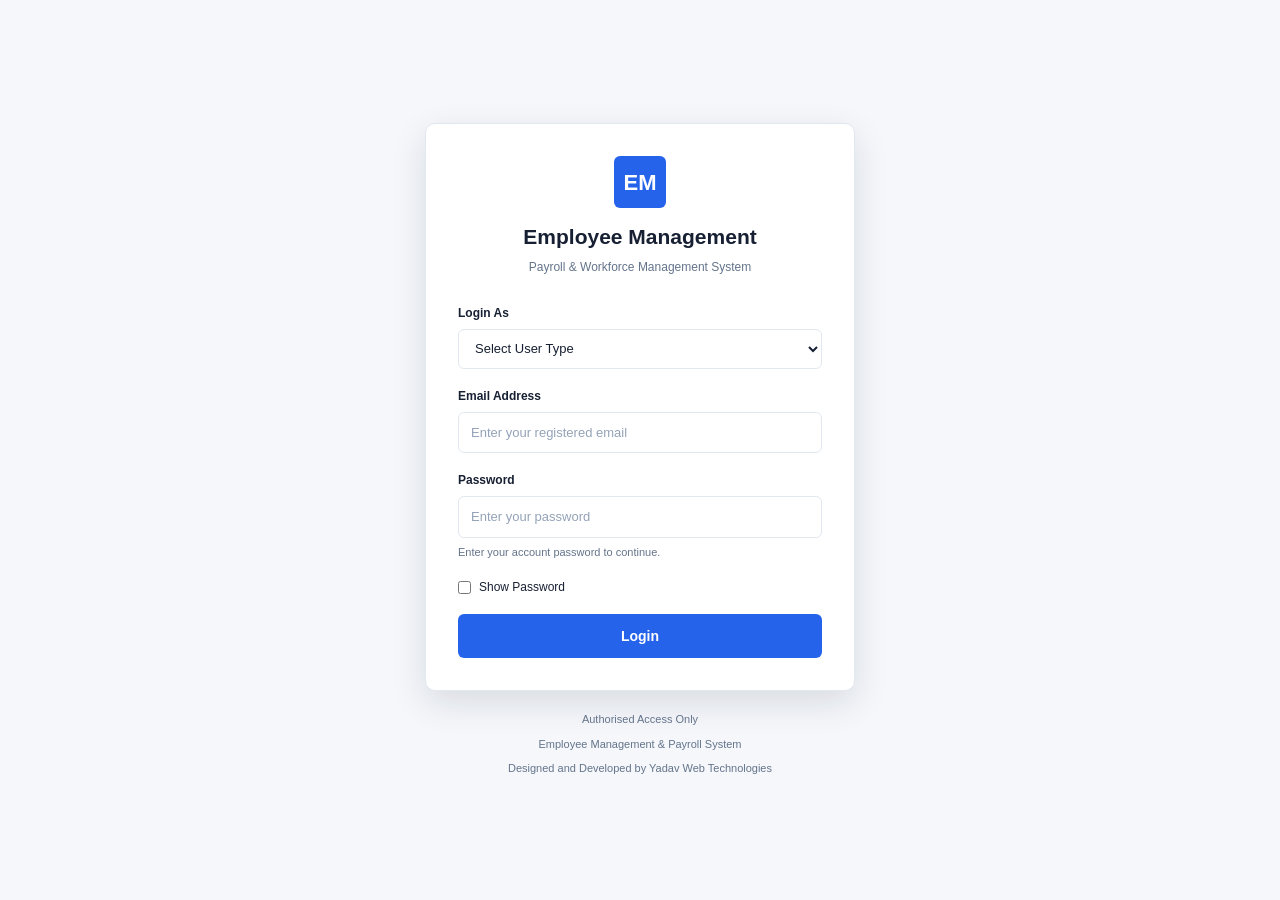
==== index.html @ 633250e1 "Add login page HTML structure This file contains the HTML structure for the login page of the Employ" ====
<!DOCTYPE html>
<html lang="en">

<head>
    <meta charset="UTF-8">

    <meta name="viewport"
          content="width=device-width, initial-scale=1.0">

    <meta name="description"
          content="Employee Management and Payroll System - Secure Employee, HR and Administrator Login.">

    <meta name="robots" content="noindex, nofollow">

    <title>Login | Employee Management & Payroll System</title>

    <!-- Universal Stylesheet -->
    <link rel="stylesheet" href="css/style.css">

    <!-- Login JavaScript -->
    <script src="js/auth.js" defer></script>

</head>

<body class="login-page" data-page="login">

    <main class="login-container">

        <section class="login-card" aria-labelledby="login-title">

            <!-- Branding -->

            <header class="login-brand">

                <div class="brand-logo" aria-hidden="true">
                    EM
                </div>

                <h1 id="login-title">
                    Employee Management
                </h1>

                <p>
                    Payroll & Workforce Management System
                </p>

            </header>

            <!-- Authentication Form -->

            <form id="loginForm" autocomplete="on">

                <!-- User Role -->

                <div class="form-group">

                    <label for="loginRole" class="form-label">
                        Login As
                    </label>

                    <select
                        id="loginRole"
                        name="role"
                        class="form-control"
                        required
                    >

                        <option value="" selected disabled>
                            Select User Type
                        </option>

                        <option value="super_admin">
                            Super Admin
                        </option>

                        <option value="hr_admin">
                            HR / Admin
                        </option>

                        <option value="employee">
                            Employee
                        </option>

                    </select>

                </div>

                <!-- Email Address -->

                <div class="form-group">

                    <label for="loginEmail" class="form-label">
                        Email Address
                    </label>

                    <input
                        type="email"
                        id="loginEmail"
                        name="email"
                        class="form-control"
                        placeholder="Enter your registered email"
                        autocomplete="username"
                        maxlength="254"
                        required
                    >

                </div>

                <!-- Password -->

                <div class="form-group">

                    <label for="loginPassword" class="form-label">
                        Password
                    </label>

                    <input
                        type="password"
                        id="loginPassword"
                        name="password"
                        class="form-control"
                        placeholder="Enter your password"
                        autocomplete="current-password"
                        required
                    >

                    <span class="form-help">
                        Enter your account password to continue.
                    </span>

                </div>

                <!-- Show Password -->

                <div class="form-group">

                    <label class="checkbox-group">

                        <input
                            type="checkbox"
                            id="showPassword"
                        >

                        <span>Show Password</span>

                    </label>

                </div>

                <!-- Login Feedback -->

                <div
                    id="loginError"
                    class="form-error"
                    role="alert"
                    aria-live="assertive"
                    hidden
                ></div>

                <div
                    id="loginStatus"
                    class="form-help"
                    role="status"
                    aria-live="polite"
                    hidden
                ></div>

                <!-- Submit Button -->

                <button
                    type="submit"
                    id="loginButton"
                    class="btn btn-primary btn-lg btn-block"
                >
                    <span id="loginButtonText">
                        Login
                    </span>
                </button>

            </form>

        </section>

        <!-- Login Footer -->

        <footer class="login-footer">

            <p>
                Authorised Access Only
            </p>

            <p class="mt-1">
                Employee Management & Payroll System
            </p>

            <p class="mt-1">
                Designed and Developed by Yadav Web Technologies
            </p>

        </footer>

    </main>

</body>

</html>
---- css/style.css ----
/* =====================================================
   EMPLOYEE MANAGEMENT & PAYROLL SYSTEM
   FILE: css/style.css
   UNIVERSAL DESIGN SYSTEM
   ===================================================== */

/* 01. DESIGN VARIABLES */

:root {
    --primary: #2563eb;
    --primary-hover: #1d4ed8;
    --primary-light: #eff6ff;

    --background: #f5f7fb;
    --surface: #ffffff;
    --surface-alt: #f8fafc;

    --text: #172033;
    --text-secondary: #64748b;
    --border: #e2e8f0;

    --success: #16a34a;
    --success-light: #f0fdf4;

    --danger: #dc2626;
    --danger-light: #fef2f2;

    --warning: #d97706;
    --warning-light: #fffbeb;

    --info: #0284c7;

    --sidebar-width: 260px;
    --header-height: 68px;
    --footer-height: 52px;

    --radius-sm: 4px;
    --radius: 6px;
    --radius-lg: 10px;

    --shadow: 0 2px 8px rgba(15, 23, 42, 0.04);
    --shadow-lg: 0 12px 35px rgba(15, 23, 42, 0.12);

    --transition: 0.2s ease;

    --font-family: Arial, Helvetica, sans-serif;
}

/* 02. GLOBAL RESET */

* {
    margin: 0;
    padding: 0;
    box-sizing: border-box;
}

html {
    font-size: 14px;
    scroll-behavior: smooth;
}

body {
    font-family: var(--font-family);
    background: var(--background);
    color: var(--text);
    line-height: 1.5;
    min-height: 100vh;
}

body.modal-open {
    overflow: hidden;
}

button,
input,
select,
textarea {
    font: inherit;
}

button {
    cursor: pointer;
}

a {
    color: inherit;
    text-decoration: none;
}

img {
    max-width: 100%;
    display: block;
}

button,
input,
select,
textarea,
a {
    -webkit-tap-highlight-color: transparent;
}

:focus-visible {
    outline: 2px solid var(--primary);
    outline-offset: 3px;
}

[hidden] {
    display: none !important;
}

/* 03. TYPOGRAPHY */

h1,
h2,
h3,
h4,
h5,
h6 {
    line-height: 1.3;
    font-weight: 600;
}

h1 {
    font-size: 24px;
}

h2 {
    font-size: 20px;
}

h3 {
    font-size: 17px;
}

h4 {
    font-size: 15px;
}

p {
    color: var(--text-secondary);
}

.text-muted {
    color: var(--text-secondary);
}

.text-primary {
    color: var(--primary);
}

.text-success {
    color: var(--success);
}

.text-danger {
    color: var(--danger);
}

.text-center {
    text-align: center;
}

.text-right {
    text-align: right;
}

/* 04. APPLICATION LAYOUT */

.app-layout {
    display: flex;
    min-height: 100vh;
    width: 100%;
}

.main-wrapper {
    flex: 1;
    min-width: 0;
    margin-left: var(--sidebar-width);
    display: flex;
    flex-direction: column;
    min-height: 100vh;
}

.main-content {
    flex: 1;
    min-width: 0;
    width: 100%;
    padding: 24px;
}

.container-fluid {
    width: 100%;
    max-width: 1600px;
    margin: 0 auto;
}

/* 05. SIDEBAR */

.sidebar {
    width: var(--sidebar-width);
    height: 100vh;
    background: var(--surface);
    border-right: 1px solid var(--border);

    position: fixed;
    top: 0;
    left: 0;

    display: flex;
    flex-direction: column;

    z-index: 1000;
    transition: transform var(--transition);
}

.sidebar-header {
    min-height: var(--header-height);
    padding: 16px 20px;

    display: flex;
    align-items: center;
    gap: 12px;

    border-bottom: 1px solid var(--border);
}

.sidebar-brand {
    display: flex;
    align-items: center;
    gap: 10px;
    min-width: 0;
}

.brand-logo {
    width: 38px;
    height: 38px;
    flex-shrink: 0;

    background: var(--primary);
    color: #ffffff;

    border-radius: var(--radius);

    display: flex;
    align-items: center;
    justify-content: center;

    font-size: 17px;
    font-weight: 700;
}

.brand-text {
    min-width: 0;
}

.brand-text h2 {
    font-size: 15px;
    overflow-wrap: anywhere;
}

.brand-text span {
    font-size: 11px;
    color: var(--text-secondary);
}

.sidebar-body {
    flex: 1;
    overflow-y: auto;
    padding: 15px 10px;
}

.nav-section {
    margin-bottom: 20px;
}

.nav-title {
    padding: 8px 12px;
    margin-bottom: 5px;

    font-size: 10px;
    font-weight: 700;

    text-transform: uppercase;
    letter-spacing: 0.8px;

    color: var(--text-secondary);
}

.nav-link {
    width: 100%;
    min-height: 42px;

    display: flex;
    align-items: center;
    gap: 12px;

    padding: 10px 12px;
    margin-bottom: 3px;

    color: var(--text-secondary);
    border-radius: var(--radius);

    font-size: 13px;
    font-weight: 500;

    transition: background var(--transition),
                color var(--transition);
}

.nav-link:hover {
    background: var(--surface-alt);
    color: var(--text);
}

.nav-link.active {
    background: var(--primary-light);
    color: var(--primary);
    font-weight: 600;
}

.nav-icon {
    width: 19px;
    height: 19px;
    flex-shrink: 0;

    display: flex;
    align-items: center;
    justify-content: center;
}

.nav-icon svg {
    width: 19px;
    height: 19px;
}

.nav-label {
    flex: 1;
}

.sidebar-footer {
    padding: 15px;
    border-top: 1px solid var(--border);
}

/* 06. TOP HEADER */

.top-header {
    height: var(--header-height);
    min-height: var(--header-height);

    background: var(--surface);
    border-bottom: 1px solid var(--border);

    display: flex;
    align-items: center;
    justify-content: space-between;

    gap: 15px;
    padding: 0 24px;

    position: sticky;
    top: 0;
    z-index: 900;
}

.header-left,
.header-right {
    display: flex;
    align-items: center;
    gap: 15px;
    min-width: 0;
}

.header-title {
    font-size: 17px;
    font-weight: 600;
}

.header-action {
    width: 36px;
    height: 36px;

    border: 1px solid var(--border);
    background: var(--surface);
    border-radius: var(--radius);

    display: inline-flex;
    align-items: center;
    justify-content: center;

    color: var(--text-secondary);
}

.header-action:hover {
    background: var(--surface-alt);
    color: var(--primary);
}

.header-action svg {
    width: 19px;
    height: 19px;
}

.menu-toggle {
    display: none;
}

.user-menu {
    display: flex;
    align-items: center;
    gap: 10px;
    min-width: 0;
}

.user-avatar {
    width: 36px;
    height: 36px;
    flex-shrink: 0;

    background: var(--primary-light);
    color: var(--primary);

    display: flex;
    align-items: center;
    justify-content: center;

    border-radius: 50%;
    font-size: 13px;
    font-weight: 700;

    overflow: hidden;
}

.user-avatar img {
    width: 100%;
    height: 100%;
    object-fit: cover;
}

.user-details {
    min-width: 0;
}

.user-details strong {
    display: block;
    font-size: 12px;
    font-weight: 600;
}

.user-details small {
    display: block;
    font-size: 11px;
    color: var(--text-secondary);
}

/* 07. PAGE HEADING */

.page-heading {
    display: flex;
    align-items: center;
    justify-content: space-between;

    gap: 15px;
    margin-bottom: 24px;
}

.page-heading p {
    margin-top: 5px;
    font-size: 13px;
}

.page-actions {
    display: flex;
    align-items: center;
    flex-wrap: wrap;
    gap: 10px;
}

/* 08. BUTTONS */

.btn {
    min-height: 38px;
    padding: 9px 15px;

    display: inline-flex;
    align-items: center;
    justify-content: center;
    gap: 8px;

    border: 1px solid transparent;
    border-radius: var(--radius);

    font-size: 12px;
    font-weight: 600;
    line-height: 1.2;

    white-space: nowrap;

    transition: background var(--transition),
                border-color var(--transition),
                color var(--transition);
}

.btn svg {
    width: 16px;
    height: 16px;
}

.btn-primary {
    background: var(--primary);
    color: #ffffff;
}

.btn-primary:hover {
    background: var(--primary-hover);
}

.btn-secondary {
    background: var(--surface);
    color: var(--text);
    border-color: var(--border);
}

.btn-secondary:hover {
    background: var(--surface-alt);
}

.btn-danger {
    background: var(--danger);
    color: #ffffff;
}

.btn-danger:hover {
    background: #b91c1c;
}

.btn-success {
    background: var(--success);
    color: #ffffff;
}

.btn-success:hover {
    background: #15803d;
}

.btn-outline-primary {
    background: transparent;
    color: var(--primary);
    border-color: var(--primary);
}

.btn-outline-primary:hover {
    background: var(--primary-light);
}

.btn-sm {
    min-height: 30px;
    padding: 6px 10px;
    font-size: 11px;
}

.btn-lg {
    min-height: 44px;
    padding: 12px 20px;
    font-size: 14px;
}

.btn-block {
    width: 100%;
}

.btn:disabled {
    opacity: 0.5;
    cursor: not-allowed;
}

/* 09. CARDS */

.card {
    background: var(--surface);
    border: 1px solid var(--border);
    border-radius: var(--radius-lg);
    box-shadow: var(--shadow);

    min-width: 0;
}

.card-header {
    padding: 18px 20px;
    border-bottom: 1px solid var(--border);

    display: flex;
    justify-content: space-between;
    align-items: center;

    gap: 12px;
}

.card-header h3 {
    font-size: 15px;
}

.card-body {
    padding: 20px;
    min-width: 0;
}

.card-footer {
    padding: 15px 20px;
    border-top: 1px solid var(--border);
}

/* 10. GRID SYSTEM */

.grid {
    display: grid;
    gap: 20px;
    min-width: 0;
}

.grid-2 {
    grid-template-columns: repeat(2, minmax(0, 1fr));
}

.grid-3 {
    grid-template-columns: repeat(3, minmax(0, 1fr));
}

.grid-4 {
    grid-template-columns: repeat(4, minmax(0, 1fr));
}

/* 11. DASHBOARD STATISTICS */

.stat-card {
    padding: 20px;
}

.stat-top {
    display: flex;
    align-items: center;
    justify-content: space-between;
    gap: 12px;
}

.stat-label {
    font-size: 12px;
    color: var(--text-secondary);
}

.stat-icon {
    width: 42px;
    height: 42px;

    display: flex;
    align-items: center;
    justify-content: center;

    background: var(--primary-light);
    color: var(--primary);

    border-radius: var(--radius);
}

.stat-icon svg {
    width: 21px;
    height: 21px;
}

.stat-value {
    margin-top: 14px;
    font-size: 27px;
    font-weight: 700;
    overflow-wrap: anywhere;
}

.stat-description {
    margin-top: 6px;
    font-size: 11px;
    color: var(--text-secondary);
}

/* 12. FORMS */

.form-group {
    margin-bottom: 18px;
    min-width: 0;
}

.form-label {
    display: block;
    margin-bottom: 7px;

    font-size: 12px;
    font-weight: 600;
}

.form-control {
    width: 100%;
    min-width: 0;
    min-height: 40px;

    padding: 10px 12px;

    background: var(--surface);
    border: 1px solid var(--border);
    border-radius: var(--radius);

    color: var(--text);
    font-size: 13px;

    outline: none;
    transition: border-color var(--transition);
}

.form-control:focus {
    border-color: var(--primary);
}

.form-control:disabled {
    background: var(--surface-alt);
    cursor: not-allowed;
}

textarea.form-control {
    min-height: 100px;
    resize: vertical;
}

.form-control::placeholder {
    color: #94a3b8;
}

.form-help {
    display: block;
    margin-top: 6px;
    font-size: 11px;
    color: var(--text-secondary);
}

.form-error {
    display: block;
    margin-top: 6px;
    font-size: 11px;
    color: var(--danger);
}

.form-actions {
    display: flex;
    align-items: center;
    justify-content: flex-end;
    gap: 10px;
    flex-wrap: wrap;
    margin-top: 20px;
}

.checkbox-group {
    display: flex;
    align-items: center;
    gap: 8px;
    font-size: 12px;
}

.checkbox-group input {
    accent-color: var(--primary);
}

/* 13. BADGES */

.badge {
    display: inline-flex;
    align-items: center;
    justify-content: center;

    padding: 4px 9px;
    border-radius: var(--radius-sm);

    font-size: 10px;
    font-weight: 600;
    line-height: 1.4;
}

.badge-success {
    background: var(--success-light);
    color: var(--success);
}

.badge-danger {
    background: var(--danger-light);
    color: var(--danger);
}

.badge-warning {
    background: var(--warning-light);
    color: var(--warning);
}

.badge-primary {
    background: var(--primary-light);
    color: var(--primary);
}

/* 14. LOGIN PAGE */

.login-page {
    min-height: 100vh;
    min-height: 100dvh;

    display: flex;
    align-items: center;
    justify-content: center;

    padding: 24px;
    background: var(--background);
}

.login-container {
    width: 100%;
    max-width: 430px;
}

.login-card {
    padding: 32px;
    background: var(--surface);

    border: 1px solid var(--border);
    border-radius: var(--radius-lg);

    box-shadow: var(--shadow-lg);
}

.login-brand {
    display: flex;
    flex-direction: column;
    align-items: center;

    text-align: center;
    margin-bottom: 28px;
}

.login-brand .brand-logo {
    width: 52px;
    height: 52px;

    margin-bottom: 15px;
    font-size: 22px;
}

.login-brand h1 {
    font-size: 21px;
}

.login-brand p {
    margin-top: 7px;
    font-size: 12px;
}

.login-footer {
    margin-top: 20px;
    text-align: center;

    font-size: 11px;
    color: var(--text-secondary);
}

/* 15. MODAL AND OVERLAY SYSTEM */

.modal-backdrop {
    position: fixed;
    inset: 0;

    background: rgba(15, 23, 42, 0.65);

    display: flex;
    align-items: center;
    justify-content: center;

    padding: 20px;
    z-index: 2000;
}

.modal {
    width: 100%;
    max-width: 520px;
    max-height: calc(100dvh - 40px);

    display: flex;
    flex-direction: column;

    background: var(--surface);
    border-radius: var(--radius-lg);

    box-shadow: var(--shadow-lg);
    overflow: hidden;
}

.modal-lg {
    max-width: 850px;
}

.modal-xl {
    max-width: 1100px;
}

.modal-header {
    padding: 18px 22px;

    display: flex;
    align-items: center;
    justify-content: space-between;
    gap: 15px;

    border-bottom: 1px solid var(--border);
}

.modal-header h2 {
    font-size: 17px;
}

.modal-body {
    padding: 22px;
    overflow-y: auto;
    flex: 1;
    min-height: 0;
}

.modal-footer {
    padding: 15px 22px;
    border-top: 1px solid var(--border);

    display: flex;
    align-items: center;
    justify-content: flex-end;
    flex-wrap: wrap;
    gap: 10px;
}

.modal-close {
    width: 32px;
    height: 32px;

    background: transparent;
    border: 1px solid var(--border);
    border-radius: var(--radius);

    display: flex;
    align-items: center;
    justify-content: center;

    font-size: 20px;
    color: var(--text-secondary);
}

/* 16. FULL-PAGE VIEW */

.fullpage-view {
    position: fixed;
    inset: 0;

    background: var(--background);
    z-index: 2100;

    display: flex;
    flex-direction: column;

    overflow: hidden;
}

.fullpage-header {
    min-height: var(--header-height);
    padding: 15px 24px;

    display: flex;
    align-items: center;
    justify-content: space-between;

    gap: 15px;

    background: var(--surface);
    border-bottom: 1px solid var(--border);
}

.fullpage-body {
    flex: 1;
    min-height: 0;
    overflow-y: auto;
    padding: 24px;
}

.fullpage-container {
    width: 100%;
    max-width: 1100px;
    margin: 0 auto;
}

/* 17. CONFIRMATION DIALOG */

.confirm-dialog {
    text-align: center;
}

.confirm-title {
    font-size: 18px;
    margin-bottom: 10px;
}

.confirm-message {
    font-size: 13px;
    line-height: 1.7;
}

.confirm-actions {
    display: flex;
    align-items: center;
    justify-content: center;
    gap: 10px;

    margin-top: 24px;
}

/* 18. NOTIFICATIONS */

.toast-container {
    position: fixed;
    top: 85px;
    right: 20px;

    width: min(350px, calc(100vw - 40px));

    display: flex;
    flex-direction: column;
    gap: 10px;

    z-index: 3000;
    pointer-events: none;
}

.toast {
    padding: 14px 16px;

    background: var(--surface);
    border: 1px solid var(--border);
    border-left: 4px solid var(--primary);

    border-radius: var(--radius);
    box-shadow: var(--shadow-lg);

    font-size: 12px;
    pointer-events: auto;
}

.toast-success {
    border-left-color: var(--success);
}

.toast-danger {
    border-left-color: var(--danger);
}

.toast-warning {
    border-left-color: var(--warning);
}

/* 19. EMPTY AND LOADING STATES */

.empty-state {
    padding: 45px 20px;
    text-align: center;
}

.empty-state h3 {
    margin-bottom: 8px;
}

.empty-state p {
    font-size: 12px;
}

.loading-spinner {
    width: 30px;
    height: 30px;

    border: 3px solid var(--border);
    border-top-color: var(--primary);

    border-radius: 50%;
    animation: spin 0.7s linear infinite;
}

@keyframes spin {
    to {
        transform: rotate(360deg);
    }
}

/* 20. FOOTER */

.app-footer {
    min-height: var(--footer-height);

    padding: 15px 24px;

    display: flex;
    align-items: center;
    justify-content: space-between;

    flex-wrap: wrap;
    gap: 10px;

    background: var(--surface);
    border-top: 1px solid var(--border);

    font-size: 11px;
    color: var(--text-secondary);
}

/* 21. UTILITY CLASSES */

.d-flex {
    display: flex;
}

.align-center {
    align-items: center;
}

.justify-between {
    justify-content: space-between;
}

.flex-wrap {
    flex-wrap: wrap;
}

.w-100 {
    width: 100%;
}

.mt-1 {
    margin-top: 8px;
}

.mt-2 {
    margin-top: 16px;
}

.mb-1 {
    margin-bottom: 8px;
}

.mb-2 {
    margin-bottom: 16px;
}

.gap-1 {
    gap: 8px;
}

.gap-2 {
    gap: 16px;
}

/* 22. MOBILE SIDEBAR BACKDROP */

.sidebar-backdrop {
    display: none;
}

/* 23. RESPONSIVE DESIGN */

/* Tablets and smaller laptops */

@media (max-width: 1100px) {

    .grid-4 {
        grid-template-columns: repeat(2, minmax(0, 1fr));
    }

    .grid-3 {
        grid-template-columns: repeat(2, minmax(0, 1fr));
    }

}

/* Tablets and mobile */

@media (max-width: 900px) {

    .sidebar {
        transform: translateX(-100%);
    }

    .sidebar.open {
        transform: translateX(0);
    }

    .main-wrapper {
        margin-left: 0;
    }

    .menu-toggle {
        display: inline-flex;
    }

    .sidebar-backdrop.active {
        display: block;

        position: fixed;
        inset: 0;

        background: rgba(15, 23, 42, 0.5);
        z-index: 950;
    }

    .main-content {
        padding: 20px;
    }

}

/* Mobile devices */

@media (max-width: 600px) {

    html {
        font-size: 13px;
    }

    h1 {
        font-size: 20px;
    }

    h2 {
        font-size: 18px;
    }

    .top-header {
        padding: 0 15px;
        gap: 8px;
    }

    .header-left,
    .header-right {
        gap: 8px;
    }

    .header-title {
        font-size: 14px;
    }

    .user-details {
        display: none;
    }

    .main-content {
        padding: 15px;
    }

    .page-heading {
        flex-direction: column;
        align-items: flex-start;
    }

    .page-actions {
        width: 100%;
    }

    .grid-2,
    .grid-3,
    .grid-4 {
        grid-template-columns: minmax(0, 1fr);
        gap: 15px;
    }

    .card-header,
    .card-body {
        padding: 15px;
    }

    .card-header {
        flex-wrap: wrap;
    }

    .stat-value {
        font-size: 24px;
    }

    .login-page {
        padding: 15px;
    }

    .login-card {
        padding: 24px 18px;
    }

    .modal-backdrop {
        padding: 10px;
    }

    .modal {
        max-height: calc(100dvh - 20px);
    }

    .modal-header,
    .modal-body,
    .modal-footer {
        padding: 15px;
    }

    .fullpage-header {
        padding: 12px 15px;
    }

    .fullpage-body {
        padding: 15px;
    }

    .app-footer {
        padding: 15px;
        justify-content: center;
        text-align: center;
    }

    .form-actions .btn {
        flex: 1;
    }

    .toast-container {
        top: 75px;
        right: 10px;
        width: calc(100vw - 20px);
    }

}

/* 24. ACCESSIBILITY */

@media (prefers-reduced-motion: reduce) {

    *,
    *::before,
    *::after {
        scroll-behavior: auto !important;
        animation-duration: 0.01ms !important;
        transition-duration: 0.01ms !important;
    }

}

/* 25. PRINT SUPPORT */

@media print {

    .sidebar,
    .top-header,
    .app-footer,
    .page-actions,
    .modal-close,
    .fullpage-header,
    .no-print {
        display: none !important;
    }

    body {
        background: #ffffff;
    }

    .main-wrapper {
        margin: 0;
    }

    .main-content {
        padding: 0;
    }

    .card {
        box-shadow: none;
    }

    .fullpage-view {
        position: static;
        overflow: visible;
    }

    .fullpage-body {
        padding: 0;
        overflow: visible;
    }

}
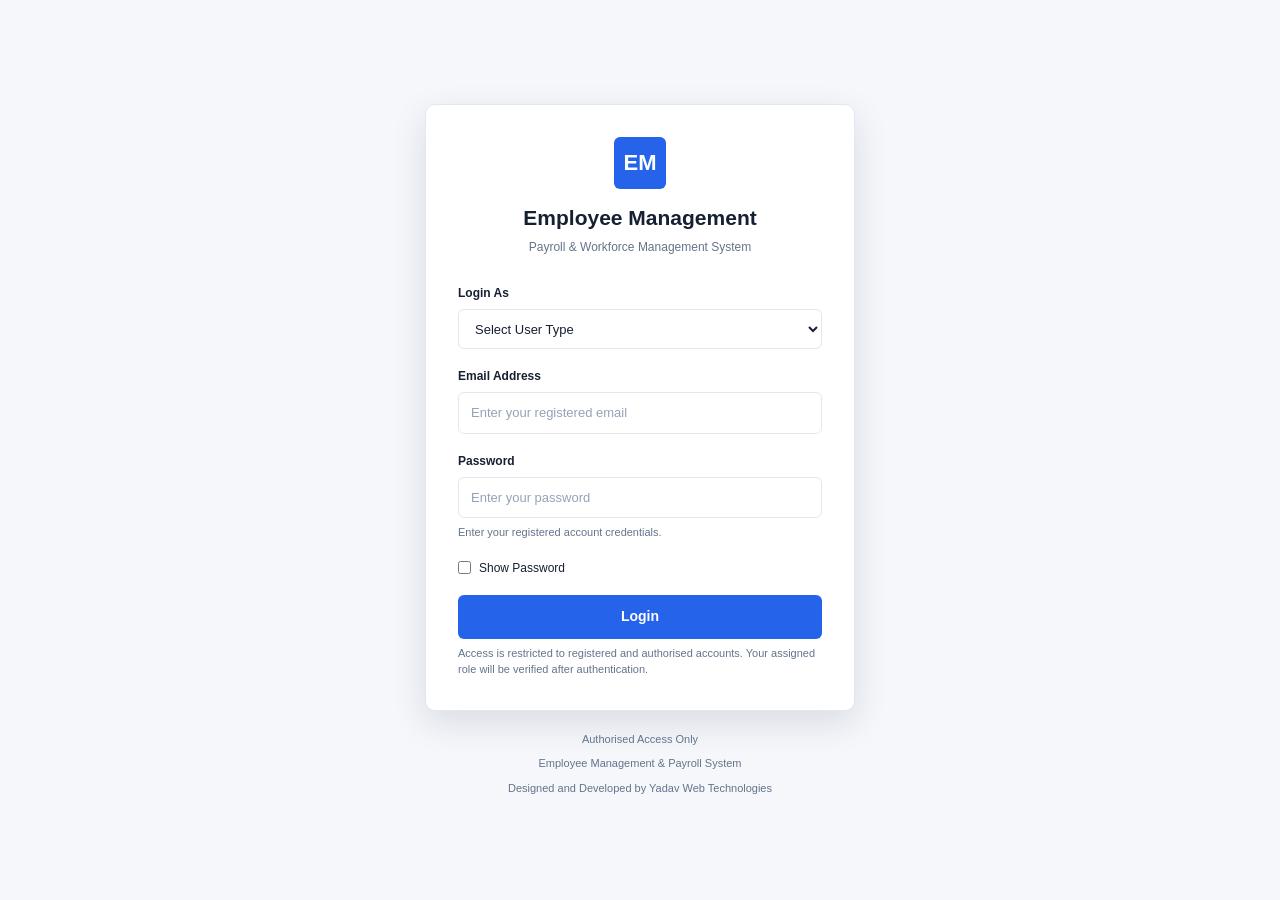
==== commit efa2435f: "Update index.html" ====
--- a/index.html
+++ b/index.html
@@ -1,24 +1,47 @@
+
 <!DOCTYPE html>
 <html lang="en">
 
 <head>
     <meta charset="UTF-8">
 
-    <meta name="viewport"
-          content="width=device-width, initial-scale=1.0">
-
-    <meta name="description"
-          content="Employee Management and Payroll System - Secure Employee, HR and Administrator Login.">
+    <meta
+        name="viewport"
+        content="width=device-width, initial-scale=1.0"
+    >
+
+    <meta
+        name="description"
+        content="Secure login for the Employee Management and Payroll System."
+    >
 
     <meta name="robots" content="noindex, nofollow">
+    <meta name="referrer" content="strict-origin-when-cross-origin">
 
     <title>Login | Employee Management & Payroll System</title>
 
-    <!-- Universal Stylesheet -->
+    <!-- Universal Styles -->
     <link rel="stylesheet" href="css/style.css">
 
-    <!-- Login JavaScript -->
+    <!--
+        Application Loading Order
+
+        1. Public runtime configuration
+        2. Firebase authentication controller
+        3. Shared Firebase service bridge
+        4. Universal interface controller
+
+        runtime-config.js will be created during
+        the next integration step.
+
+        This file must never contain private keys,
+        service-account credentials or backend secrets.
+    -->
+
+    <script src="js/runtime-config.js" defer></script>
     <script src="js/auth.js" defer></script>
+    <script src="js/firebase-config.js" defer></script>
+    <script src="js/script.js" defer></script>
 
 </head>
 
@@ -26,13 +49,21 @@
 
     <main class="login-container">
 
-        <section class="login-card" aria-labelledby="login-title">
-
-            <!-- Branding -->
+        <section
+            class="login-card"
+            aria-labelledby="login-title"
+        >
+
+            <!-- =====================================
+                 BRANDING
+            ====================================== -->
 
             <header class="login-brand">
 
-                <div class="brand-logo" aria-hidden="true">
+                <div
+                    class="brand-logo"
+                    aria-hidden="true"
+                >
                     EM
                 </div>
 
@@ -41,20 +72,31 @@
                 </h1>
 
                 <p>
-                    Payroll & Workforce Management System
+                    Payroll &amp; Workforce Management System
                 </p>
 
             </header>
 
-            <!-- Authentication Form -->
-
-            <form id="loginForm" autocomplete="on">
-
-                <!-- User Role -->
-
-                <div class="form-group">
-
-                    <label for="loginRole" class="form-label">
+
+            <!-- =====================================
+                 AUTHENTICATION FORM
+            ====================================== -->
+
+            <form
+                id="loginForm"
+                method="post"
+                autocomplete="on"
+                aria-describedby="loginSecurityNote"
+            >
+
+                <!-- Account Role -->
+
+                <div class="form-group">
+
+                    <label
+                        for="loginRole"
+                        class="form-label"
+                    >
                         Login As
                     </label>
 
@@ -62,10 +104,15 @@
                         id="loginRole"
                         name="role"
                         class="form-control"
+                        autocomplete="off"
                         required
                     >
 
-                        <option value="" selected disabled>
+                        <option
+                            value=""
+                            selected
+                            disabled
+                        >
                             Select User Type
                         </option>
 
@@ -85,11 +132,15 @@
 
                 </div>
 
+
                 <!-- Email Address -->
 
                 <div class="form-group">
 
-                    <label for="loginEmail" class="form-label">
+                    <label
+                        for="loginEmail"
+                        class="form-label"
+                    >
                         Email Address
                     </label>
 
@@ -100,17 +151,23 @@
                         class="form-control"
                         placeholder="Enter your registered email"
                         autocomplete="username"
+                        inputmode="email"
                         maxlength="254"
+                        spellcheck="false"
                         required
                     >
 
                 </div>
 
+
                 <!-- Password -->
 
                 <div class="form-group">
 
-                    <label for="loginPassword" class="form-label">
+                    <label
+                        for="loginPassword"
+                        class="form-label"
+                    >
                         Password
                     </label>
 
@@ -125,12 +182,13 @@
                     >
 
                     <span class="form-help">
-                        Enter your account password to continue.
+                        Enter your registered account credentials.
                     </span>
 
                 </div>
 
-                <!-- Show Password -->
+
+                <!-- Password Visibility -->
 
                 <div class="form-group">
 
@@ -139,21 +197,28 @@
                         <input
                             type="checkbox"
                             id="showPassword"
+                            name="showPassword"
                         >
 
-                        <span>Show Password</span>
-
-                    </label>
-
-                </div>
-
-                <!-- Login Feedback -->
+                        <span>
+                            Show Password
+                        </span>
+
+                    </label>
+
+                </div>
+
+
+                <!-- =====================================
+                     AUTHENTICATION FEEDBACK
+                ====================================== -->
 
                 <div
                     id="loginError"
                     class="form-error"
                     role="alert"
                     aria-live="assertive"
+                    aria-atomic="true"
                     hidden
                 ></div>
 
@@ -162,26 +227,45 @@
                     class="form-help"
                     role="status"
                     aria-live="polite"
+                    aria-atomic="true"
                     hidden
                 ></div>
 
-                <!-- Submit Button -->
+
+                <!-- Submit -->
 
                 <button
                     type="submit"
                     id="loginButton"
                     class="btn btn-primary btn-lg btn-block"
                 >
+
                     <span id="loginButtonText">
                         Login
                     </span>
+
                 </button>
 
+
+                <!-- Security Information -->
+
+                <p
+                    id="loginSecurityNote"
+                    class="form-help"
+                >
+                    Access is restricted to registered and
+                    authorised accounts. Your assigned role
+                    will be verified after authentication.
+                </p>
+
             </form>
 
         </section>
 
-        <!-- Login Footer -->
+
+        <!-- =========================================
+             FOOTER
+        ========================================== -->
 
         <footer class="login-footer">
 
@@ -190,7 +274,7 @@
             </p>
 
             <p class="mt-1">
-                Employee Management & Payroll System
+                Employee Management &amp; Payroll System
             </p>
 
             <p class="mt-1">
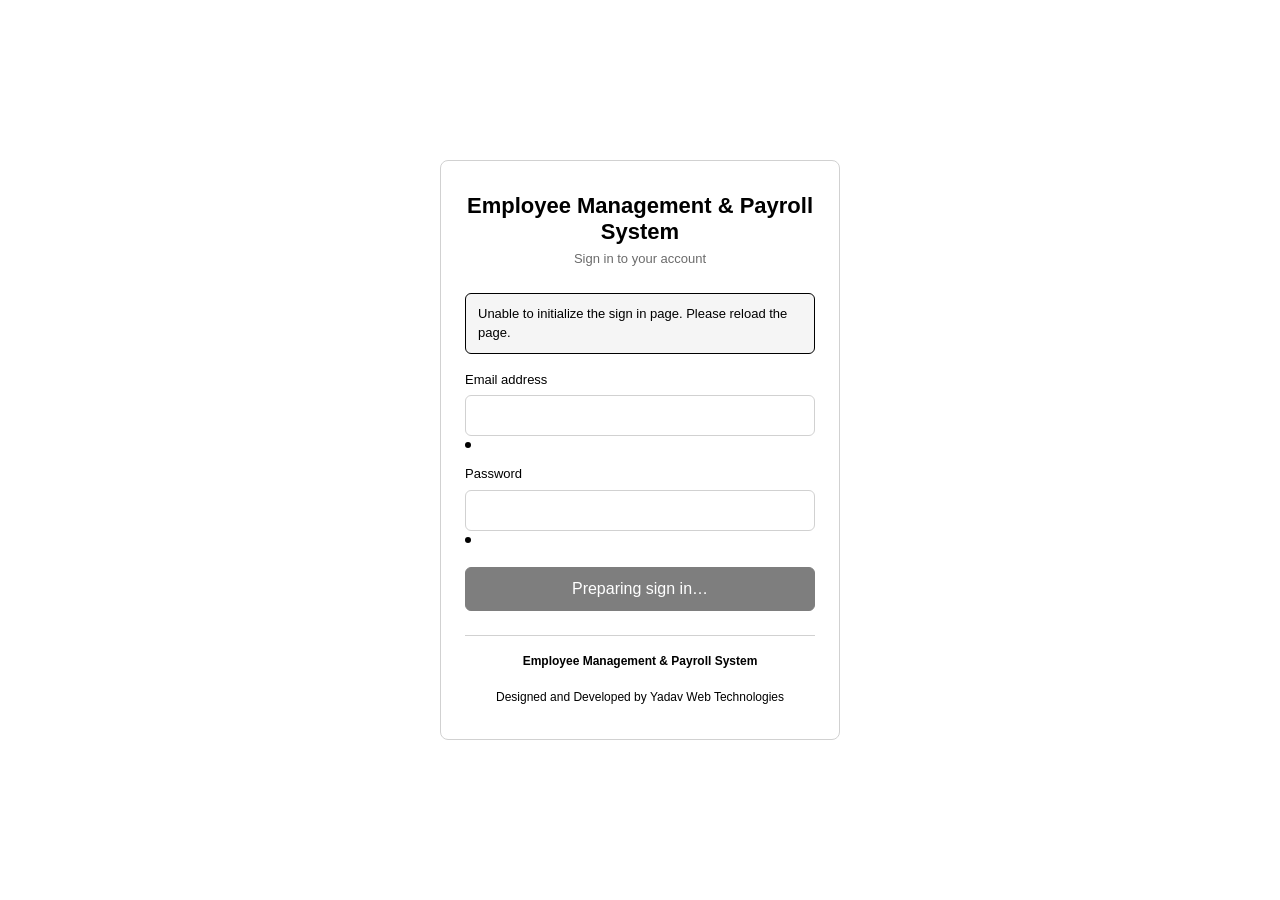
==== commit 218ce18b: "Update index.html" ====
--- a/index.html
+++ b/index.html
@@ -1,290 +1,130 @@
-
 <!DOCTYPE html>
 <html lang="en">
-
 <head>
     <meta charset="UTF-8">
+    <meta name="viewport" content="width=device-width, initial-scale=1, viewport-fit=cover">
+    <meta name="description" content="Sign in to Employee Management & Payroll System">
+    <meta name="robots" content="noindex, nofollow">
+    <meta name="color-scheme" content="light only">
+    <title>Sign In — Employee Management &amp; Payroll System</title>
+    <link rel="stylesheet" href="css/style.css">
+</head>
+<body>
+    <a class="skip-link" href="#login-form">Skip to sign in form</a>
 
-    <meta
-        name="viewport"
-        content="width=device-width, initial-scale=1.0"
-    >
-
-    <meta
-        name="description"
-        content="Secure login for the Employee Management and Payroll System."
-    >
-
-    <meta name="robots" content="noindex, nofollow">
-    <meta name="referrer" content="strict-origin-when-cross-origin">
-
-    <title>Login | Employee Management & Payroll System</title>
-
-    <!-- Universal Styles -->
-    <link rel="stylesheet" href="css/style.css">
-
-    <!--
-        Application Loading Order
-
-        1. Public runtime configuration
-        2. Firebase authentication controller
-        3. Shared Firebase service bridge
-        4. Universal interface controller
-
-        runtime-config.js will be created during
-        the next integration step.
-
-        This file must never contain private keys,
-        service-account credentials or backend secrets.
-    -->
-
-    <script src="js/runtime-config.js" defer></script>
-    <script src="js/auth.js" defer></script>
-    <script src="js/firebase-config.js" defer></script>
-    <script src="js/script.js" defer></script>
-
-</head>
-
-<body class="login-page" data-page="login">
-
-    <main class="login-container">
-
-        <section
-            class="login-card"
-            aria-labelledby="login-title"
-        >
-
-            <!-- =====================================
-                 BRANDING
-            ====================================== -->
-
-            <header class="login-brand">
-
-                <div
-                    class="brand-logo"
-                    aria-hidden="true"
-                >
-                    EM
-                </div>
-
-                <h1 id="login-title">
-                    Employee Management
+    <main class="login-shell">
+        <section class="login-card" aria-labelledby="login-heading">
+            <header class="login-header">
+                <h1 id="login-heading" class="login-brand">
+                    Employee Management &amp; Payroll System
                 </h1>
-
-                <p>
-                    Payroll &amp; Workforce Management System
-                </p>
-
+                <p class="login-subtitle">Sign in to your account</p>
             </header>
 
-
-            <!-- =====================================
-                 AUTHENTICATION FORM
-            ====================================== -->
-
-            <form
-                id="loginForm"
-                method="post"
-                autocomplete="on"
-                aria-describedby="loginSecurityNote"
-            >
-
-                <!-- Account Role -->
-
-                <div class="form-group">
-
-                    <label
-                        for="loginRole"
-                        class="form-label"
-                    >
-                        Login As
-                    </label>
-
-                    <select
-                        id="loginRole"
-                        name="role"
-                        class="form-control"
-                        autocomplete="off"
-                        required
-                    >
-
-                        <option
-                            value=""
-                            selected
-                            disabled
-                        >
-                            Select User Type
-                        </option>
-
-                        <option value="super_admin">
-                            Super Admin
-                        </option>
-
-                        <option value="hr_admin">
-                            HR / Admin
-                        </option>
-
-                        <option value="employee">
-                            Employee
-                        </option>
-
-                    </select>
-
-                </div>
-
-
-                <!-- Email Address -->
-
-                <div class="form-group">
-
-                    <label
-                        for="loginEmail"
-                        class="form-label"
-                    >
-                        Email Address
-                    </label>
-
-                    <input
-                        type="email"
-                        id="loginEmail"
-                        name="email"
-                        class="form-control"
-                        placeholder="Enter your registered email"
-                        autocomplete="username"
-                        inputmode="email"
-                        maxlength="254"
-                        spellcheck="false"
-                        required
-                    >
-
-                </div>
-
-
-                <!-- Password -->
-
-                <div class="form-group">
-
-                    <label
-                        for="loginPassword"
-                        class="form-label"
-                    >
-                        Password
-                    </label>
-
-                    <input
-                        type="password"
-                        id="loginPassword"
-                        name="password"
-                        class="form-control"
-                        placeholder="Enter your password"
-                        autocomplete="current-password"
-                        required
-                    >
-
-                    <span class="form-help">
-                        Enter your registered account credentials.
-                    </span>
-
-                </div>
-
-
-                <!-- Password Visibility -->
-
-                <div class="form-group">
-
-                    <label class="checkbox-group">
-
-                        <input
-                            type="checkbox"
-                            id="showPassword"
-                            name="showPassword"
-                        >
-
-                        <span>
-                            Show Password
-                        </span>
-
-                    </label>
-
-                </div>
-
-
-                <!-- =====================================
-                     AUTHENTICATION FEEDBACK
-                ====================================== -->
-
+            <div class="login-body">
                 <div
-                    id="loginError"
-                    class="form-error"
+                    id="login-alert"
+                    class="auth-alert"
                     role="alert"
-                    aria-live="assertive"
-                    aria-atomic="true"
+                    aria-live="polite"
                     hidden
                 ></div>
 
-                <div
-                    id="loginStatus"
-                    class="form-help"
-                    role="status"
-                    aria-live="polite"
-                    aria-atomic="true"
-                    hidden
-                ></div>
+                <form
+                    id="login-form"
+                    class="form"
+                    autocomplete="on"
+                    novalidate
+                >
+                    <div class="form-group">
+                        <label for="email" class="form-label">
+                            Email address
+                        </label>
+                        <input
+                            type="email"
+                            id="email"
+                            name="email"
+                            class="form-input"
+                            autocomplete="email"
+                            inputmode="email"
+                            spellcheck="false"
+                            autocapitalize="off"
+                            autocorrect="off"
+                            required
+                            aria-describedby="email-error"
+                        >
+                        <p
+                            id="email-error"
+                            class="form-error"
+                            hidden
+                        ></p>
+                    </div>
 
+                    <div class="form-group">
+                        <label for="password" class="form-label">
+                            Password
+                        </label>
+                        <input
+                            type="password"
+                            id="password"
+                            name="password"
+                            class="form-input"
+                            autocomplete="current-password"
+                            required
+                            minlength="6"
+                            aria-describedby="password-error"
+                        >
+                        <p
+                            id="password-error"
+                            class="form-error"
+                            hidden
+                        ></p>
+                    </div>
 
-                <!-- Submit -->
+                    <div class="form-actions">
+                        <button
+                            type="submit"
+                            id="login-submit"
+                            class="btn btn-primary btn-block btn-lg"
+                            disabled
+                        >
+                            Preparing sign in…
+                        </button>
+                    </div>
+                </form>
+            </div>
 
-                <button
-                    type="submit"
-                    id="loginButton"
-                    class="btn btn-primary btn-lg btn-block"
-                >
-
-                    <span id="loginButtonText">
-                        Login
-                    </span>
-
-                </button>
-
-
-                <!-- Security Information -->
-
-                <p
-                    id="loginSecurityNote"
-                    class="form-help"
-                >
-                    Access is restricted to registered and
-                    authorised accounts. Your assigned role
-                    will be verified after authentication.
-                </p>
-
-            </form>
-
+            <footer class="login-footer">
+                <p><strong>Employee Management &amp; Payroll System</strong></p>
+                <p>Designed and Developed by Yadav Web Technologies</p>
+            </footer>
         </section>
-
-
-        <!-- =========================================
-             FOOTER
-        ========================================== -->
-
-        <footer class="login-footer">
-
-            <p>
-                Authorised Access Only
-            </p>
-
-            <p class="mt-1">
-                Employee Management &amp; Payroll System
-            </p>
-
-            <p class="mt-1">
-                Designed and Developed by Yadav Web Technologies
-            </p>
-
-        </footer>
-
     </main>
 
+    <noscript>
+        <p class="auth-alert" role="alert">
+            JavaScript is required to sign in to this application.
+        </p>
+    </noscript>
+
+    <script type="module">
+        (async () => {
+            try {
+                const { initLoginPage } = await import('./js/auth.js');
+                initLoginPage();
+            } catch (error) {
+                const alertEl = document.getElementById('login-alert');
+                if (alertEl) {
+                    alertEl.textContent =
+                        'Unable to initialize the sign in page. Please reload the page.';
+                    alertEl.hidden = false;
+                }
+                const submit = document.getElementById('login-submit');
+                if (submit) {
+                    submit.disabled = true;
+                }
+            }
+        })();
+    </script>
 </body>
-
 </html>
--- a/css/style.css
+++ b/css/style.css
@@ -1,1391 +1,1844 @@
-/* =====================================================
-   EMPLOYEE MANAGEMENT & PAYROLL SYSTEM
-   FILE: css/style.css
-   UNIVERSAL DESIGN SYSTEM
-   ===================================================== */
-
-/* 01. DESIGN VARIABLES */
+/* ==========================================================================
+   Employee Management & Payroll System
+   Designed and Developed by Yadav Web Technologies
+   --------------------------------------------------------------------------
+   Single consolidated stylesheet.
+
+   Sections:
+     1.  Design tokens
+     2.  Reset and base
+     3.  Typography
+     4.  Accessibility helpers
+     5.  Layout shell (application)
+     6.  Sidebar navigation
+     7.  Header and breadcrumbs
+     8.  Buttons
+     9.  Cards and surfaces
+     10. Status labels
+     11. Tabs
+     12. Forms
+     13. Tables
+     14. Pagination
+     15. Modals
+     16. Toasts
+     17. Loading, empty, and error states
+     18. Login page
+     19. Utility classes
+     20. Responsive breakpoints
+     21. Reduced motion
+   ========================================================================== */
+
+
+/* --------------------------------------------------------------------------
+   1. Design tokens
+   -------------------------------------------------------------------------- */
 
 :root {
-    --primary: #2563eb;
-    --primary-hover: #1d4ed8;
-    --primary-light: #eff6ff;
-
-    --background: #f5f7fb;
-    --surface: #ffffff;
-    --surface-alt: #f8fafc;
-
-    --text: #172033;
-    --text-secondary: #64748b;
-    --border: #e2e8f0;
-
-    --success: #16a34a;
-    --success-light: #f0fdf4;
-
-    --danger: #dc2626;
-    --danger-light: #fef2f2;
-
-    --warning: #d97706;
-    --warning-light: #fffbeb;
-
-    --info: #0284c7;
-
-    --sidebar-width: 260px;
-    --header-height: 68px;
-    --footer-height: 52px;
-
-    --radius-sm: 4px;
-    --radius: 6px;
-    --radius-lg: 10px;
-
-    --shadow: 0 2px 8px rgba(15, 23, 42, 0.04);
-    --shadow-lg: 0 12px 35px rgba(15, 23, 42, 0.12);
-
-    --transition: 0.2s ease;
-
-    --font-family: Arial, Helvetica, sans-serif;
-}
-
-/* 02. GLOBAL RESET */
-
-* {
+    /* Palette — monochrome only */
+    --primary:            #000000;
+    --secondary:          #ffffff;
+    --black-hover:        #171717;
+    --black-active:       #262626;
+
+    /* Neutral separators (borders and interface division only) */
+    --border-color:       #d1d1d1;
+    --border-strong:      #a3a3a3;
+    --surface-soft:       #f5f5f5;
+    --surface-sunken:     #ededed;
+
+    /* Text */
+    --text-primary:       #000000;
+    --text-secondary:     #404040;
+    --text-muted:         #6b6b6b;
+    --text-inverse:       #ffffff;
+
+    /* Status tokens — monochrome only, text carries meaning */
+    --status-neutral-bg:  #f5f5f5;
+    --status-neutral-br:  #d1d1d1;
+
+    /* Sizing */
+    --radius:             6px;
+    --radius-sm:          4px;
+    --radius-lg:          8px;
+
+    --border-width:       1px;
+
+    /* Spacing scale */
+    --space-1:            4px;
+    --space-2:            8px;
+    --space-3:            12px;
+    --space-4:            16px;
+    --space-5:            24px;
+    --space-6:            32px;
+    --space-7:            48px;
+    --space-8:            64px;
+
+    /* Typography */
+    --font-sans:          -apple-system, BlinkMacSystemFont, "Segoe UI",
+                          Roboto, "Helvetica Neue", Arial, sans-serif;
+    --font-mono:          ui-monospace, SFMono-Regular, "SF Mono",
+                          Menlo, Consolas, monospace;
+
+    --fs-xs:              12px;
+    --fs-sm:              13px;
+    --fs-base:            14px;
+    --fs-md:              16px;
+    --fs-lg:              18px;
+    --fs-xl:              22px;
+    --fs-2xl:             28px;
+    --fs-3xl:             34px;
+
+    --lh-tight:           1.25;
+    --lh-normal:          1.5;
+    --lh-relaxed:         1.65;
+
+    --fw-regular:         400;
+    --fw-medium:          500;
+    --fw-semibold:        600;
+    --fw-bold:            700;
+
+    /* Layout */
+    --sidebar-width:      260px;
+    --header-height:      60px;
+    --content-max:        1440px;
+
+    /* Motion — element-level only, never page-level */
+    --t-fast:             120ms ease;
+    --t-base:             180ms ease;
+    --t-slow:             220ms ease;
+
+    /* Focus ring */
+    --focus-ring:         2px solid var(--primary);
+    --focus-offset:       2px;
+}
+
+
+/* --------------------------------------------------------------------------
+   2. Reset and base
+   -------------------------------------------------------------------------- */
+
+*,
+*::before,
+*::after {
+    box-sizing: border-box;
+}
+
+html {
+    -webkit-text-size-adjust: 100%;
+    -webkit-tap-highlight-color: transparent;
+}
+
+body,
+h1, h2, h3, h4, h5, h6,
+p, figure, blockquote, dl, dd,
+ul, ol {
     margin: 0;
     padding: 0;
-    box-sizing: border-box;
-}
-
-html {
-    font-size: 14px;
-    scroll-behavior: smooth;
+}
+
+ul, ol {
+    list-style: none;
+}
+
+html, body {
+    height: 100%;
 }
 
 body {
-    font-family: var(--font-family);
-    background: var(--background);
-    color: var(--text);
-    line-height: 1.5;
-    min-height: 100vh;
-}
-
-body.modal-open {
+    font-family: var(--font-sans);
+    font-size: var(--fs-base);
+    line-height: var(--lh-normal);
+    color: var(--text-primary);
+    background-color: var(--secondary);
+    -webkit-font-smoothing: antialiased;
+    -moz-osx-font-smoothing: grayscale;
+}
+
+img, svg, video, canvas {
+    display: block;
+    max-width: 100%;
+    height: auto;
+}
+
+button, input, select, textarea {
+    font: inherit;
+    color: inherit;
+}
+
+button {
+    background: none;
+    border: none;
+    cursor: pointer;
+    padding: 0;
+}
+
+a {
+    color: var(--text-primary);
+    text-decoration: none;
+}
+
+a:hover {
+    text-decoration: underline;
+}
+
+table {
+    border-collapse: collapse;
+    border-spacing: 0;
+    width: 100%;
+}
+
+hr {
+    border: none;
+    border-top: var(--border-width) solid var(--border-color);
+    margin: var(--space-5) 0;
+}
+
+/* Prevent horizontal overflow at the page level */
+html, body {
+    overflow-x: hidden;
+    max-width: 100%;
+}
+
+
+/* --------------------------------------------------------------------------
+   3. Typography
+   -------------------------------------------------------------------------- */
+
+h1, h2, h3, h4, h5, h6 {
+    font-weight: var(--fw-semibold);
+    line-height: var(--lh-tight);
+    color: var(--text-primary);
+}
+
+h1 { font-size: var(--fs-3xl); }
+h2 { font-size: var(--fs-2xl); }
+h3 { font-size: var(--fs-xl); }
+h4 { font-size: var(--fs-lg); }
+h5 { font-size: var(--fs-md); }
+h6 { font-size: var(--fs-base); }
+
+p {
+    color: var(--text-primary);
+    margin-bottom: var(--space-4);
+}
+
+p:last-child {
+    margin-bottom: 0;
+}
+
+small {
+    font-size: var(--fs-xs);
+    color: var(--text-muted);
+}
+
+strong, b {
+    font-weight: var(--fw-semibold);
+}
+
+code, pre {
+    font-family: var(--font-mono);
+    font-size: var(--fs-sm);
+}
+
+.page-title {
+    font-size: var(--fs-2xl);
+    font-weight: var(--fw-semibold);
+    line-height: var(--lh-tight);
+}
+
+.page-subtitle {
+    font-size: var(--fs-base);
+    color: var(--text-secondary);
+    margin-top: var(--space-1);
+}
+
+.text-muted {
+    color: var(--text-muted);
+}
+
+.text-secondary {
+    color: var(--text-secondary);
+}
+
+.text-mono {
+    font-family: var(--font-mono);
+    font-size: var(--fs-sm);
+}
+
+.text-right { text-align: right; }
+.text-center { text-align: center; }
+.text-left { text-align: left; }
+
+
+/* --------------------------------------------------------------------------
+   4. Accessibility helpers
+   -------------------------------------------------------------------------- */
+
+:focus {
+    outline: none;
+}
+
+:focus-visible {
+    outline: var(--focus-ring);
+    outline-offset: var(--focus-offset);
+}
+
+.sr-only {
+    position: absolute;
+    width: 1px;
+    height: 1px;
+    padding: 0;
+    margin: -1px;
     overflow: hidden;
-}
-
-button,
-input,
-select,
-textarea {
-    font: inherit;
-}
-
-button {
-    cursor: pointer;
-}
-
-a {
-    color: inherit;
+    clip: rect(0, 0, 0, 0);
+    white-space: nowrap;
+    border: 0;
+}
+
+.skip-link {
+    position: absolute;
+    top: -100px;
+    left: var(--space-4);
+    z-index: 1000;
+    background: var(--primary);
+    color: var(--text-inverse);
+    padding: var(--space-2) var(--space-4);
+    border-radius: var(--radius);
+    font-size: var(--fs-sm);
+    transition: top var(--t-fast);
+}
+
+.skip-link:focus {
+    top: var(--space-4);
     text-decoration: none;
 }
 
-img {
-    max-width: 100%;
-    display: block;
-}
-
-button,
-input,
-select,
-textarea,
-a {
-    -webkit-tap-highlight-color: transparent;
-}
-
-:focus-visible {
-    outline: 2px solid var(--primary);
-    outline-offset: 3px;
-}
-
-[hidden] {
-    display: none !important;
-}
-
-/* 03. TYPOGRAPHY */
-
-h1,
-h2,
-h3,
-h4,
-h5,
-h6 {
-    line-height: 1.3;
-    font-weight: 600;
-}
-
-h1 {
-    font-size: 24px;
-}
-
-h2 {
-    font-size: 20px;
-}
-
-h3 {
-    font-size: 17px;
-}
-
-h4 {
-    font-size: 15px;
-}
-
-p {
-    color: var(--text-secondary);
-}
-
-.text-muted {
-    color: var(--text-secondary);
-}
-
-.text-primary {
-    color: var(--primary);
-}
-
-.text-success {
-    color: var(--success);
-}
-
-.text-danger {
-    color: var(--danger);
-}
-
-.text-center {
-    text-align: center;
-}
-
-.text-right {
-    text-align: right;
-}
-
-/* 04. APPLICATION LAYOUT */
-
-.app-layout {
-    display: flex;
+
+/* --------------------------------------------------------------------------
+   5. Layout shell (application)
+   -------------------------------------------------------------------------- */
+
+.app-shell {
+    display: grid;
+    grid-template-columns: 1fr;
+    grid-template-rows: auto 1fr;
+    grid-template-areas:
+        "header"
+        "main";
     min-height: 100vh;
     width: 100%;
 }
 
-.main-wrapper {
-    flex: 1;
+.app-main {
+    grid-area: main;
+    display: flex;
+    flex-direction: column;
     min-width: 0;
-    margin-left: var(--sidebar-width);
-    display: flex;
-    flex-direction: column;
-    min-height: 100vh;
-}
-
-.main-content {
-    flex: 1;
+    min-height: 0;
+    background-color: var(--secondary);
+}
+
+.app-header {
+    grid-area: header;
+    display: flex;
+    align-items: center;
+    gap: var(--space-4);
+    height: var(--header-height);
+    padding: 0 var(--space-4);
+    border-bottom: var(--border-width) solid var(--border-color);
+    background: var(--secondary);
+    position: sticky;
+    top: 0;
+    z-index: 30;
+}
+
+.app-content {
+    flex: 1 1 auto;
+    padding: var(--space-5) var(--space-4);
+    max-width: var(--content-max);
+    width: 100%;
+    margin: 0 auto;
     min-width: 0;
-    width: 100%;
-    padding: 24px;
-}
-
-.container-fluid {
-    width: 100%;
-    max-width: 1600px;
-    margin: 0 auto;
-}
-
-/* 05. SIDEBAR */
-
-.sidebar {
-    width: var(--sidebar-width);
-    height: 100vh;
-    background: var(--surface);
-    border-right: 1px solid var(--border);
-
+}
+
+.app-content-inner {
+    min-width: 0;
+}
+
+/* Backdrop for mobile drawer */
+.app-backdrop {
+    position: fixed;
+    inset: 0;
+    background: rgba(0, 0, 0, 0.4);
+    opacity: 0;
+    pointer-events: none;
+    transition: opacity var(--t-base);
+    z-index: 40;
+}
+
+.app-backdrop.is-visible {
+    opacity: 1;
+    pointer-events: auto;
+}
+
+
+/* --------------------------------------------------------------------------
+   6. Sidebar navigation
+   -------------------------------------------------------------------------- */
+
+.app-sidebar {
+    grid-area: sidebar;
     position: fixed;
     top: 0;
     left: 0;
-
+    bottom: 0;
+    width: var(--sidebar-width);
+    max-width: 85vw;
+    background: var(--secondary);
+    border-right: var(--border-width) solid var(--border-color);
     display: flex;
     flex-direction: column;
-
-    z-index: 1000;
-    transition: transform var(--transition);
+    transform: translateX(-100%);
+    transition: transform var(--t-base);
+    z-index: 50;
+    overflow-y: auto;
+}
+
+.app-sidebar.is-open {
+    transform: translateX(0);
 }
 
 .sidebar-header {
+    padding: var(--space-4);
+    border-bottom: var(--border-width) solid var(--border-color);
+    display: flex;
+    align-items: center;
+    justify-content: space-between;
+    gap: var(--space-3);
     min-height: var(--header-height);
-    padding: 16px 20px;
-
-    display: flex;
-    align-items: center;
-    gap: 12px;
-
-    border-bottom: 1px solid var(--border);
 }
 
 .sidebar-brand {
     display: flex;
-    align-items: center;
-    gap: 10px;
+    flex-direction: column;
+    gap: 2px;
     min-width: 0;
 }
 
-.brand-logo {
-    width: 38px;
-    height: 38px;
-    flex-shrink: 0;
-
+.sidebar-brand-name {
+    font-size: var(--fs-md);
+    font-weight: var(--fw-semibold);
+    line-height: 1.2;
+    color: var(--text-primary);
+    white-space: nowrap;
+    overflow: hidden;
+    text-overflow: ellipsis;
+}
+
+.sidebar-brand-org {
+    font-size: var(--fs-xs);
+    color: var(--text-muted);
+    white-space: nowrap;
+    overflow: hidden;
+    text-overflow: ellipsis;
+}
+
+.sidebar-close {
+    display: inline-flex;
+    align-items: center;
+    justify-content: center;
+    width: 32px;
+    height: 32px;
+    border-radius: var(--radius-sm);
+    border: var(--border-width) solid var(--border-color);
+    color: var(--text-primary);
+    transition: background-color var(--t-fast), border-color var(--t-fast);
+}
+
+.sidebar-close:hover {
+    background: var(--surface-soft);
+    border-color: var(--border-strong);
+}
+
+.sidebar-portal {
+    padding: var(--space-3) var(--space-4);
+    border-bottom: var(--border-width) solid var(--border-color);
+}
+
+.sidebar-portal-label {
+    font-size: var(--fs-xs);
+    text-transform: uppercase;
+    letter-spacing: 0.04em;
+    color: var(--text-muted);
+    margin-bottom: 2px;
+}
+
+.sidebar-portal-title {
+    font-size: var(--fs-sm);
+    font-weight: var(--fw-semibold);
+    color: var(--text-primary);
+}
+
+.nav {
+    padding: var(--space-3) var(--space-2);
+    flex: 1 1 auto;
+}
+
+.nav-list {
+    display: flex;
+    flex-direction: column;
+    gap: 2px;
+}
+
+.nav-item {
+    display: block;
+}
+
+.nav-link {
+    display: flex;
+    align-items: center;
+    gap: var(--space-3);
+    padding: 10px var(--space-3);
+    border-radius: var(--radius);
+    font-size: var(--fs-base);
+    color: var(--text-primary);
+    transition: background-color var(--t-fast), color var(--t-fast);
+    min-height: 40px;
+}
+
+.nav-link:hover {
+    background: var(--surface-soft);
+    text-decoration: none;
+}
+
+.nav-link[aria-current="page"],
+.nav-link.is-active {
     background: var(--primary);
-    color: #ffffff;
-
+    color: var(--text-inverse);
+}
+
+.nav-link .nav-icon {
+    width: 18px;
+    height: 18px;
+    flex: 0 0 18px;
+    stroke: currentColor;
+    fill: none;
+    stroke-width: 1.75;
+    stroke-linecap: round;
+    stroke-linejoin: round;
+}
+
+.nav-link .nav-text {
+    flex: 1 1 auto;
+    min-width: 0;
+    overflow: hidden;
+    text-overflow: ellipsis;
+    white-space: nowrap;
+}
+
+.sidebar-footer {
+    padding: var(--space-3) var(--space-4);
+    border-top: var(--border-width) solid var(--border-color);
+}
+
+.sidebar-user {
+    display: flex;
+    flex-direction: column;
+    gap: 2px;
+    min-width: 0;
+}
+
+.sidebar-user-name {
+    font-size: var(--fs-sm);
+    font-weight: var(--fw-semibold);
+    white-space: nowrap;
+    overflow: hidden;
+    text-overflow: ellipsis;
+}
+
+.sidebar-user-role {
+    font-size: var(--fs-xs);
+    color: var(--text-muted);
+}
+
+/* Header menu button (mobile) */
+.header-menu-btn {
+    display: inline-flex;
+    align-items: center;
+    justify-content: center;
+    width: 40px;
+    height: 40px;
+    border: var(--border-width) solid var(--border-color);
     border-radius: var(--radius);
-
-    display: flex;
+    transition: background-color var(--t-fast), border-color var(--t-fast);
+}
+
+.header-menu-btn:hover {
+    background: var(--surface-soft);
+    border-color: var(--border-strong);
+}
+
+.header-menu-btn .menu-icon {
+    width: 18px;
+    height: 18px;
+    stroke: currentColor;
+    fill: none;
+    stroke-width: 2;
+    stroke-linecap: round;
+}
+
+
+/* --------------------------------------------------------------------------
+   7. Header and breadcrumbs
+   -------------------------------------------------------------------------- */
+
+.header-title-block {
+    display: flex;
+    flex-direction: column;
+    min-width: 0;
+    flex: 1 1 auto;
+}
+
+.header-portal-title {
+    font-size: var(--fs-md);
+    font-weight: var(--fw-semibold);
+    line-height: 1.2;
+    white-space: nowrap;
+    overflow: hidden;
+    text-overflow: ellipsis;
+}
+
+.header-org-name {
+    font-size: var(--fs-xs);
+    color: var(--text-muted);
+    white-space: nowrap;
+    overflow: hidden;
+    text-overflow: ellipsis;
+}
+
+.header-actions {
+    display: flex;
+    align-items: center;
+    gap: var(--space-2);
+    flex: 0 0 auto;
+}
+
+.header-user-chip {
+    display: inline-flex;
+    align-items: center;
+    gap: var(--space-2);
+    padding: 6px 10px;
+    border: var(--border-width) solid var(--border-color);
+    border-radius: var(--radius);
+    font-size: var(--fs-sm);
+    max-width: 200px;
+    transition: background-color var(--t-fast);
+}
+
+.header-user-chip:hover {
+    background: var(--surface-soft);
+}
+
+.header-user-name {
+    white-space: nowrap;
+    overflow: hidden;
+    text-overflow: ellipsis;
+}
+
+.breadcrumbs {
+    display: flex;
+    flex-wrap: wrap;
+    align-items: center;
+    gap: var(--space-2);
+    font-size: var(--fs-sm);
+    color: var(--text-muted);
+    margin-bottom: var(--space-4);
+}
+
+.breadcrumbs ol {
+    display: flex;
+    flex-wrap: wrap;
+    align-items: center;
+    gap: var(--space-2);
+}
+
+.breadcrumbs li {
+    display: inline-flex;
+    align-items: center;
+    gap: var(--space-2);
+}
+
+.breadcrumbs li + li::before {
+    content: "/";
+    color: var(--border-strong);
+}
+
+.breadcrumbs a {
+    color: var(--text-secondary);
+}
+
+.breadcrumbs a:hover {
+    color: var(--text-primary);
+}
+
+.breadcrumbs .current {
+    color: var(--text-primary);
+    font-weight: var(--fw-medium);
+}
+
+.page-head {
+    display: flex;
+    flex-wrap: wrap;
+    align-items: flex-start;
+    justify-content: space-between;
+    gap: var(--space-4);
+    margin-bottom: var(--space-5);
+}
+
+.page-head-actions {
+    display: flex;
+    flex-wrap: wrap;
+    gap: var(--space-2);
+}
+
+
+/* --------------------------------------------------------------------------
+   8. Buttons
+   -------------------------------------------------------------------------- */
+
+.btn {
+    display: inline-flex;
     align-items: center;
     justify-content: center;
-
-    font-size: 17px;
-    font-weight: 700;
-}
-
-.brand-text {
-    min-width: 0;
-}
-
-.brand-text h2 {
-    font-size: 15px;
-    overflow-wrap: anywhere;
-}
-
-.brand-text span {
-    font-size: 11px;
-    color: var(--text-secondary);
-}
-
-.sidebar-body {
-    flex: 1;
-    overflow-y: auto;
-    padding: 15px 10px;
-}
-
-.nav-section {
-    margin-bottom: 20px;
-}
-
-.nav-title {
-    padding: 8px 12px;
-    margin-bottom: 5px;
-
-    font-size: 10px;
-    font-weight: 700;
-
-    text-transform: uppercase;
-    letter-spacing: 0.8px;
-
-    color: var(--text-secondary);
-}
-
-.nav-link {
+    gap: var(--space-2);
+    padding: 9px 16px;
+    font-size: var(--fs-base);
+    font-weight: var(--fw-medium);
+    line-height: 1;
+    min-height: 38px;
+    border-radius: var(--radius);
+    border: var(--border-width) solid transparent;
+    cursor: pointer;
+    text-decoration: none;
+    white-space: nowrap;
+    transition:
+        background-color var(--t-fast),
+        color var(--t-fast),
+        border-color var(--t-fast);
+    user-select: none;
+}
+
+.btn:disabled,
+.btn[aria-disabled="true"] {
+    opacity: 0.5;
+    cursor: not-allowed;
+}
+
+.btn-primary {
+    background: var(--primary);
+    color: var(--text-inverse);
+    border-color: var(--primary);
+}
+
+.btn-primary:hover:not(:disabled) {
+    background: var(--black-hover);
+    border-color: var(--black-hover);
+}
+
+.btn-primary:active:not(:disabled) {
+    background: var(--black-active);
+    border-color: var(--black-active);
+}
+
+.btn-secondary {
+    background: var(--secondary);
+    color: var(--text-primary);
+    border-color: var(--border-color);
+}
+
+.btn-secondary:hover:not(:disabled) {
+    background: var(--surface-soft);
+    border-color: var(--border-strong);
+}
+
+.btn-secondary:active:not(:disabled) {
+    background: var(--surface-sunken);
+}
+
+.btn-ghost {
+    background: transparent;
+    color: var(--text-primary);
+    border-color: transparent;
+}
+
+.btn-ghost:hover:not(:disabled) {
+    background: var(--surface-soft);
+}
+
+/* Destructive intent is conveyed by label and icon, never by colour */
+.btn-destructive {
+    background: var(--secondary);
+    color: var(--text-primary);
+    border-color: var(--text-primary);
+    border-width: 1.5px;
+    font-weight: var(--fw-semibold);
+}
+
+.btn-destructive:hover:not(:disabled) {
+    background: var(--primary);
+    color: var(--text-inverse);
+}
+
+.btn-sm {
+    padding: 6px 12px;
+    font-size: var(--fs-sm);
+    min-height: 30px;
+}
+
+.btn-lg {
+    padding: 12px 20px;
+    font-size: var(--fs-md);
+    min-height: 44px;
+}
+
+.btn-block {
     width: 100%;
-    min-height: 42px;
-
-    display: flex;
-    align-items: center;
-    gap: 12px;
-
-    padding: 10px 12px;
-    margin-bottom: 3px;
-
-    color: var(--text-secondary);
-    border-radius: var(--radius);
-
-    font-size: 13px;
-    font-weight: 500;
-
-    transition: background var(--transition),
-                color var(--transition);
-}
-
-.nav-link:hover {
-    background: var(--surface-alt);
-    color: var(--text);
-}
-
-.nav-link.active {
-    background: var(--primary-light);
-    color: var(--primary);
-    font-weight: 600;
-}
-
-.nav-icon {
-    width: 19px;
-    height: 19px;
-    flex-shrink: 0;
-
-    display: flex;
-    align-items: center;
-    justify-content: center;
-}
-
-.nav-icon svg {
-    width: 19px;
-    height: 19px;
-}
-
-.nav-label {
-    flex: 1;
-}
-
-.sidebar-footer {
-    padding: 15px;
-    border-top: 1px solid var(--border);
-}
-
-/* 06. TOP HEADER */
-
-.top-header {
-    height: var(--header-height);
-    min-height: var(--header-height);
-
-    background: var(--surface);
-    border-bottom: 1px solid var(--border);
-
-    display: flex;
-    align-items: center;
-    justify-content: space-between;
-
-    gap: 15px;
-    padding: 0 24px;
-
-    position: sticky;
-    top: 0;
-    z-index: 900;
-}
-
-.header-left,
-.header-right {
-    display: flex;
-    align-items: center;
-    gap: 15px;
-    min-width: 0;
-}
-
-.header-title {
-    font-size: 17px;
-    font-weight: 600;
-}
-
-.header-action {
-    width: 36px;
-    height: 36px;
-
-    border: 1px solid var(--border);
-    background: var(--surface);
-    border-radius: var(--radius);
-
-    display: inline-flex;
-    align-items: center;
-    justify-content: center;
-
-    color: var(--text-secondary);
-}
-
-.header-action:hover {
-    background: var(--surface-alt);
-    color: var(--primary);
-}
-
-.header-action svg {
-    width: 19px;
-    height: 19px;
-}
-
-.menu-toggle {
-    display: none;
-}
-
-.user-menu {
-    display: flex;
-    align-items: center;
-    gap: 10px;
-    min-width: 0;
-}
-
-.user-avatar {
-    width: 36px;
-    height: 36px;
-    flex-shrink: 0;
-
-    background: var(--primary-light);
-    color: var(--primary);
-
-    display: flex;
-    align-items: center;
-    justify-content: center;
-
-    border-radius: 50%;
-    font-size: 13px;
-    font-weight: 700;
-
-    overflow: hidden;
-}
-
-.user-avatar img {
-    width: 100%;
-    height: 100%;
-    object-fit: cover;
-}
-
-.user-details {
-    min-width: 0;
-}
-
-.user-details strong {
-    display: block;
-    font-size: 12px;
-    font-weight: 600;
-}
-
-.user-details small {
-    display: block;
-    font-size: 11px;
-    color: var(--text-secondary);
-}
-
-/* 07. PAGE HEADING */
-
-.page-heading {
-    display: flex;
-    align-items: center;
-    justify-content: space-between;
-
-    gap: 15px;
-    margin-bottom: 24px;
-}
-
-.page-heading p {
-    margin-top: 5px;
-    font-size: 13px;
-}
-
-.page-actions {
-    display: flex;
-    align-items: center;
-    flex-wrap: wrap;
-    gap: 10px;
-}
-
-/* 08. BUTTONS */
-
-.btn {
-    min-height: 38px;
-    padding: 9px 15px;
-
-    display: inline-flex;
-    align-items: center;
-    justify-content: center;
-    gap: 8px;
-
-    border: 1px solid transparent;
-    border-radius: var(--radius);
-
-    font-size: 12px;
-    font-weight: 600;
-    line-height: 1.2;
-
-    white-space: nowrap;
-
-    transition: background var(--transition),
-                border-color var(--transition),
-                color var(--transition);
-}
-
-.btn svg {
+}
+
+.btn .btn-icon {
     width: 16px;
     height: 16px;
-}
-
-.btn-primary {
+    stroke: currentColor;
+    fill: none;
+    stroke-width: 1.75;
+    stroke-linecap: round;
+    stroke-linejoin: round;
+}
+
+.btn-group {
+    display: inline-flex;
+    flex-wrap: wrap;
+    gap: var(--space-2);
+}
+
+
+/* --------------------------------------------------------------------------
+   9. Cards and surfaces
+   -------------------------------------------------------------------------- */
+
+.card {
+    background: var(--secondary);
+    border: var(--border-width) solid var(--border-color);
+    border-radius: var(--radius);
+    overflow: hidden;
+}
+
+.card + .card {
+    margin-top: var(--space-4);
+}
+
+.card-header {
+    padding: var(--space-4) var(--space-5);
+    border-bottom: var(--border-width) solid var(--border-color);
+    display: flex;
+    align-items: center;
+    justify-content: space-between;
+    gap: var(--space-3);
+    flex-wrap: wrap;
+}
+
+.card-title {
+    font-size: var(--fs-md);
+    font-weight: var(--fw-semibold);
+}
+
+.card-subtitle {
+    font-size: var(--fs-sm);
+    color: var(--text-muted);
+    margin-top: 2px;
+}
+
+.card-body {
+    padding: var(--space-5);
+}
+
+.card-footer {
+    padding: var(--space-4) var(--space-5);
+    border-top: var(--border-width) solid var(--border-color);
+    display: flex;
+    align-items: center;
+    justify-content: flex-end;
+    gap: var(--space-2);
+    flex-wrap: wrap;
+}
+
+/* Statistics grid — responsive by default */
+.stat-grid {
+    display: grid;
+    grid-template-columns: 1fr;
+    gap: var(--space-4);
+}
+
+.stat-card {
+    background: var(--secondary);
+    border: var(--border-width) solid var(--border-color);
+    border-radius: var(--radius);
+    padding: var(--space-4);
+    display: flex;
+    flex-direction: column;
+    gap: var(--space-2);
+    min-width: 0;
+}
+
+.stat-label {
+    font-size: var(--fs-xs);
+    text-transform: uppercase;
+    letter-spacing: 0.04em;
+    color: var(--text-muted);
+    font-weight: var(--fw-medium);
+}
+
+.stat-value {
+    font-size: var(--fs-2xl);
+    font-weight: var(--fw-semibold);
+    line-height: 1.1;
+    color: var(--text-primary);
+    word-break: break-word;
+}
+
+.stat-meta {
+    font-size: var(--fs-xs);
+    color: var(--text-muted);
+}
+
+.grid-2 {
+    display: grid;
+    grid-template-columns: 1fr;
+    gap: var(--space-4);
+}
+
+.grid-3 {
+    display: grid;
+    grid-template-columns: 1fr;
+    gap: var(--space-4);
+}
+
+
+/* --------------------------------------------------------------------------
+   10. Status labels
+   -------------------------------------------------------------------------- */
+
+.status {
+    display: inline-flex;
+    align-items: center;
+    gap: 6px;
+    padding: 3px 10px;
+    font-size: var(--fs-xs);
+    font-weight: var(--fw-medium);
+    border-radius: 999px;
+    border: var(--border-width) solid var(--border-color);
+    background: var(--surface-soft);
+    color: var(--text-primary);
+    white-space: nowrap;
+    line-height: 1.4;
+}
+
+.status-dot {
+    display: inline-block;
+    width: 6px;
+    height: 6px;
+    border-radius: 50%;
     background: var(--primary);
-    color: #ffffff;
-}
-
-.btn-primary:hover {
-    background: var(--primary-hover);
-}
-
-.btn-secondary {
-    background: var(--surface);
-    color: var(--text);
-    border-color: var(--border);
-}
-
-.btn-secondary:hover {
-    background: var(--surface-alt);
-}
-
-.btn-danger {
-    background: var(--danger);
-    color: #ffffff;
-}
-
-.btn-danger:hover {
-    background: #b91c1c;
-}
-
-.btn-success {
-    background: var(--success);
-    color: #ffffff;
-}
-
-.btn-success:hover {
-    background: #15803d;
-}
-
-.btn-outline-primary {
+}
+
+.status.is-solid {
+    background: var(--primary);
+    color: var(--text-inverse);
+    border-color: var(--primary);
+}
+
+.status.is-outline {
+    background: var(--secondary);
+}
+
+.status.is-muted {
+    color: var(--text-muted);
+    border-color: var(--border-color);
+}
+
+.status.is-muted .status-dot {
+    background: var(--border-strong);
+}
+
+
+/* --------------------------------------------------------------------------
+   11. Tabs
+   -------------------------------------------------------------------------- */
+
+.tabs {
+    display: flex;
+    flex-wrap: nowrap;
+    overflow-x: auto;
+    border-bottom: var(--border-width) solid var(--border-color);
+    margin-bottom: var(--space-5);
+    -webkit-overflow-scrolling: touch;
+    scrollbar-width: none;
+}
+
+.tabs::-webkit-scrollbar {
+    display: none;
+}
+
+.tab {
+    display: inline-flex;
+    align-items: center;
+    gap: var(--space-2);
+    padding: 10px var(--space-4);
+    font-size: var(--fs-base);
+    font-weight: var(--fw-medium);
+    color: var(--text-secondary);
     background: transparent;
-    color: var(--primary);
+    border: none;
+    border-bottom: 2px solid transparent;
+    cursor: pointer;
+    white-space: nowrap;
+    transition:
+        color var(--t-fast),
+        border-color var(--t-fast);
+    margin-bottom: -1px;
+}
+
+.tab:hover {
+    color: var(--text-primary);
+}
+
+.tab[aria-selected="true"],
+.tab.is-active {
+    color: var(--text-primary);
+    border-bottom-color: var(--primary);
+    font-weight: var(--fw-semibold);
+}
+
+
+/* --------------------------------------------------------------------------
+   12. Forms
+   -------------------------------------------------------------------------- */
+
+.form {
+    display: flex;
+    flex-direction: column;
+    gap: var(--space-4);
+    max-width: 720px;
+}
+
+.form-row {
+    display: grid;
+    grid-template-columns: 1fr;
+    gap: var(--space-4);
+}
+
+.form-group {
+    display: flex;
+    flex-direction: column;
+    gap: 6px;
+    min-width: 0;
+}
+
+.form-label {
+    font-size: var(--fs-sm);
+    font-weight: var(--fw-medium);
+    color: var(--text-primary);
+}
+
+.form-label .required {
+    color: var(--text-primary);
+    margin-left: 2px;
+}
+
+.form-input,
+.form-select,
+.form-textarea {
+    width: 100%;
+    padding: 9px 12px;
+    font-size: var(--fs-base);
+    color: var(--text-primary);
+    background: var(--secondary);
+    border: var(--border-width) solid var(--border-color);
+    border-radius: var(--radius);
+    min-height: 38px;
+    transition: border-color var(--t-fast), background-color var(--t-fast);
+    appearance: none;
+    -webkit-appearance: none;
+}
+
+.form-textarea {
+    min-height: 96px;
+    resize: vertical;
+    line-height: var(--lh-normal);
+}
+
+.form-input:hover,
+.form-select:hover,
+.form-textarea:hover {
+    border-color: var(--border-strong);
+}
+
+.form-input:focus,
+.form-select:focus,
+.form-textarea:focus {
     border-color: var(--primary);
-}
-
-.btn-outline-primary:hover {
-    background: var(--primary-light);
-}
-
-.btn-sm {
-    min-height: 30px;
-    padding: 6px 10px;
-    font-size: 11px;
-}
-
-.btn-lg {
-    min-height: 44px;
-    padding: 12px 20px;
-    font-size: 14px;
-}
-
-.btn-block {
+    outline: none;
+    box-shadow: 0 0 0 1px var(--primary);
+}
+
+.form-input::placeholder,
+.form-textarea::placeholder {
+    color: var(--text-muted);
+}
+
+.form-input:disabled,
+.form-select:disabled,
+.form-textarea:disabled {
+    background: var(--surface-soft);
+    color: var(--text-muted);
+    cursor: not-allowed;
+}
+
+.form-select {
+    background-image: url("data:image/svg+xml;utf8,<svg xmlns='http://www.w3.org/2000/svg' viewBox='0 0 12 12' fill='none' stroke='black' stroke-width='1.5' stroke-linecap='round' stroke-linejoin='round'><path d='M2 4l4 4 4-4'/></svg>");
+    background-repeat: no-repeat;
+    background-position: right 12px center;
+    background-size: 12px 12px;
+    padding-right: 34px;
+}
+
+.form-help {
+    font-size: var(--fs-xs);
+    color: var(--text-muted);
+}
+
+.form-error {
+    font-size: var(--fs-xs);
+    color: var(--text-primary);
+    font-weight: var(--fw-medium);
+    display: flex;
+    align-items: center;
+    gap: 6px;
+}
+
+.form-error::before {
+    content: "";
+    display: inline-block;
+    width: 6px;
+    height: 6px;
+    border-radius: 50%;
+    background: var(--primary);
+    flex: 0 0 6px;
+}
+
+.form-input.has-error,
+.form-select.has-error,
+.form-textarea.has-error {
+    border-color: var(--primary);
+    border-width: 1.5px;
+}
+
+.form-actions {
+    display: flex;
+    align-items: center;
+    gap: var(--space-2);
+    flex-wrap: wrap;
+    padding-top: var(--space-2);
+}
+
+.form-fieldset {
+    border: var(--border-width) solid var(--border-color);
+    border-radius: var(--radius);
+    padding: var(--space-4);
+}
+
+.form-legend {
+    font-size: var(--fs-sm);
+    font-weight: var(--fw-semibold);
+    padding: 0 var(--space-2);
+}
+
+/* Checkbox and radio */
+.form-check {
+    display: inline-flex;
+    align-items: center;
+    gap: var(--space-2);
+    font-size: var(--fs-base);
+    cursor: pointer;
+    min-height: 28px;
+}
+
+.form-check input[type="checkbox"],
+.form-check input[type="radio"] {
+    width: 16px;
+    height: 16px;
+    accent-color: var(--primary);
+    cursor: pointer;
+    margin: 0;
+}
+
+/* Filter bar — horizontal, wraps gracefully */
+.filter-bar {
+    display: flex;
+    flex-wrap: wrap;
+    gap: var(--space-2);
+    align-items: center;
+    margin-bottom: var(--space-4);
+}
+
+.filter-bar .form-input,
+.filter-bar .form-select {
+    width: auto;
+    min-width: 160px;
+    flex: 0 1 auto;
+}
+
+.filter-bar .filter-search {
+    flex: 1 1 220px;
+    min-width: 180px;
+}
+
+
+/* --------------------------------------------------------------------------
+   13. Tables
+   -------------------------------------------------------------------------- */
+
+.table-wrapper {
     width: 100%;
-}
-
-.btn:disabled {
-    opacity: 0.5;
+    max-width: 100%;
+    overflow-x: auto;
+    -webkit-overflow-scrolling: touch;
+    border: var(--border-width) solid var(--border-color);
+    border-radius: var(--radius);
+    background: var(--secondary);
+}
+
+.data-table {
+    width: 100%;
+    min-width: 640px;
+    font-size: var(--fs-sm);
+}
+
+.data-table thead th {
+    text-align: left;
+    padding: 12px var(--space-4);
+    font-size: var(--fs-xs);
+    font-weight: var(--fw-semibold);
+    text-transform: uppercase;
+    letter-spacing: 0.03em;
+    color: var(--text-secondary);
+    background: var(--surface-soft);
+    border-bottom: var(--border-width) solid var(--border-color);
+    white-space: nowrap;
+}
+
+.data-table tbody td {
+    padding: 12px var(--space-4);
+    border-bottom: var(--border-width) solid var(--border-color);
+    vertical-align: middle;
+    color: var(--text-primary);
+}
+
+.data-table tbody tr:last-child td {
+    border-bottom: none;
+}
+
+.data-table tbody tr:hover {
+    background: var(--surface-soft);
+}
+
+.data-table th.is-sortable {
+    cursor: pointer;
+    user-select: none;
+}
+
+.data-table th.is-sortable:hover {
+    background: var(--surface-sunken);
+}
+
+.data-table .col-actions {
+    text-align: right;
+    white-space: nowrap;
+}
+
+.data-table .cell-muted {
+    color: var(--text-muted);
+}
+
+.table-empty {
+    padding: var(--space-6);
+    text-align: center;
+    color: var(--text-muted);
+    font-size: var(--fs-sm);
+}
+
+
+/* --------------------------------------------------------------------------
+   14. Pagination
+   -------------------------------------------------------------------------- */
+
+.pagination {
+    display: flex;
+    flex-wrap: wrap;
+    align-items: center;
+    justify-content: space-between;
+    gap: var(--space-3);
+    margin-top: var(--space-4);
+}
+
+.pagination-info {
+    font-size: var(--fs-sm);
+    color: var(--text-muted);
+}
+
+.pagination-controls {
+    display: inline-flex;
+    align-items: center;
+    gap: var(--space-2);
+}
+
+.pagination-btn {
+    display: inline-flex;
+    align-items: center;
+    justify-content: center;
+    min-width: 34px;
+    height: 34px;
+    padding: 0 10px;
+    font-size: var(--fs-sm);
+    border: var(--border-width) solid var(--border-color);
+    border-radius: var(--radius);
+    background: var(--secondary);
+    color: var(--text-primary);
+    transition: background-color var(--t-fast), border-color var(--t-fast);
+}
+
+.pagination-btn:hover:not(:disabled) {
+    background: var(--surface-soft);
+    border-color: var(--border-strong);
+}
+
+.pagination-btn[aria-current="page"],
+.pagination-btn.is-active {
+    background: var(--primary);
+    color: var(--text-inverse);
+    border-color: var(--primary);
+}
+
+.pagination-btn:disabled {
+    opacity: 0.4;
     cursor: not-allowed;
 }
 
-/* 09. CARDS */
-
-.card {
-    background: var(--surface);
-    border: 1px solid var(--border);
-    border-radius: var(--radius-lg);
-    box-shadow: var(--shadow);
-
-    min-width: 0;
-}
-
-.card-header {
-    padding: 18px 20px;
-    border-bottom: 1px solid var(--border);
-
-    display: flex;
-    justify-content: space-between;
-    align-items: center;
-
-    gap: 12px;
-}
-
-.card-header h3 {
-    font-size: 15px;
-}
-
-.card-body {
-    padding: 20px;
-    min-width: 0;
-}
-
-.card-footer {
-    padding: 15px 20px;
-    border-top: 1px solid var(--border);
-}
-
-/* 10. GRID SYSTEM */
-
-.grid {
-    display: grid;
-    gap: 20px;
-    min-width: 0;
-}
-
-.grid-2 {
-    grid-template-columns: repeat(2, minmax(0, 1fr));
-}
-
-.grid-3 {
-    grid-template-columns: repeat(3, minmax(0, 1fr));
-}
-
-.grid-4 {
-    grid-template-columns: repeat(4, minmax(0, 1fr));
-}
-
-/* 11. DASHBOARD STATISTICS */
-
-.stat-card {
-    padding: 20px;
-}
-
-.stat-top {
-    display: flex;
-    align-items: center;
-    justify-content: space-between;
-    gap: 12px;
-}
-
-.stat-label {
-    font-size: 12px;
+.pagination-page-info {
+    font-size: var(--fs-sm);
     color: var(--text-secondary);
 }
 
-.stat-icon {
-    width: 42px;
-    height: 42px;
-
-    display: flex;
-    align-items: center;
-    justify-content: center;
-
-    background: var(--primary-light);
-    color: var(--primary);
-
-    border-radius: var(--radius);
-}
-
-.stat-icon svg {
-    width: 21px;
-    height: 21px;
-}
-
-.stat-value {
-    margin-top: 14px;
-    font-size: 27px;
-    font-weight: 700;
-    overflow-wrap: anywhere;
-}
-
-.stat-description {
-    margin-top: 6px;
-    font-size: 11px;
-    color: var(--text-secondary);
-}
-
-/* 12. FORMS */
-
-.form-group {
-    margin-bottom: 18px;
-    min-width: 0;
-}
-
-.form-label {
-    display: block;
-    margin-bottom: 7px;
-
-    font-size: 12px;
-    font-weight: 600;
-}
-
-.form-control {
-    width: 100%;
-    min-width: 0;
-    min-height: 40px;
-
-    padding: 10px 12px;
-
-    background: var(--surface);
-    border: 1px solid var(--border);
-    border-radius: var(--radius);
-
-    color: var(--text);
-    font-size: 13px;
-
-    outline: none;
-    transition: border-color var(--transition);
-}
-
-.form-control:focus {
-    border-color: var(--primary);
-}
-
-.form-control:disabled {
-    background: var(--surface-alt);
-    cursor: not-allowed;
-}
-
-textarea.form-control {
-    min-height: 100px;
-    resize: vertical;
-}
-
-.form-control::placeholder {
-    color: #94a3b8;
-}
-
-.form-help {
-    display: block;
-    margin-top: 6px;
-    font-size: 11px;
-    color: var(--text-secondary);
-}
-
-.form-error {
-    display: block;
-    margin-top: 6px;
-    font-size: 11px;
-    color: var(--danger);
-}
-
-.form-actions {
-    display: flex;
-    align-items: center;
-    justify-content: flex-end;
-    gap: 10px;
-    flex-wrap: wrap;
-    margin-top: 20px;
-}
-
-.checkbox-group {
-    display: flex;
-    align-items: center;
-    gap: 8px;
-    font-size: 12px;
-}
-
-.checkbox-group input {
-    accent-color: var(--primary);
-}
-
-/* 13. BADGES */
-
-.badge {
-    display: inline-flex;
-    align-items: center;
-    justify-content: center;
-
-    padding: 4px 9px;
-    border-radius: var(--radius-sm);
-
-    font-size: 10px;
-    font-weight: 600;
-    line-height: 1.4;
-}
-
-.badge-success {
-    background: var(--success-light);
-    color: var(--success);
-}
-
-.badge-danger {
-    background: var(--danger-light);
-    color: var(--danger);
-}
-
-.badge-warning {
-    background: var(--warning-light);
-    color: var(--warning);
-}
-
-.badge-primary {
-    background: var(--primary-light);
-    color: var(--primary);
-}
-
-/* 14. LOGIN PAGE */
-
-.login-page {
-    min-height: 100vh;
-    min-height: 100dvh;
-
-    display: flex;
-    align-items: center;
-    justify-content: center;
-
-    padding: 24px;
-    background: var(--background);
-}
-
-.login-container {
-    width: 100%;
-    max-width: 430px;
-}
-
-.login-card {
-    padding: 32px;
-    background: var(--surface);
-
-    border: 1px solid var(--border);
-    border-radius: var(--radius-lg);
-
-    box-shadow: var(--shadow-lg);
-}
-
-.login-brand {
-    display: flex;
-    flex-direction: column;
-    align-items: center;
-
-    text-align: center;
-    margin-bottom: 28px;
-}
-
-.login-brand .brand-logo {
-    width: 52px;
-    height: 52px;
-
-    margin-bottom: 15px;
-    font-size: 22px;
-}
-
-.login-brand h1 {
-    font-size: 21px;
-}
-
-.login-brand p {
-    margin-top: 7px;
-    font-size: 12px;
-}
-
-.login-footer {
-    margin-top: 20px;
-    text-align: center;
-
-    font-size: 11px;
-    color: var(--text-secondary);
-}
-
-/* 15. MODAL AND OVERLAY SYSTEM */
+
+/* --------------------------------------------------------------------------
+   15. Modals
+   -------------------------------------------------------------------------- */
 
 .modal-backdrop {
     position: fixed;
     inset: 0;
-
-    background: rgba(15, 23, 42, 0.65);
-
+    background: rgba(0, 0, 0, 0.5);
     display: flex;
     align-items: center;
     justify-content: center;
-
-    padding: 20px;
-    z-index: 2000;
+    padding: var(--space-4);
+    z-index: 100;
+    opacity: 0;
+    pointer-events: none;
+    transition: opacity var(--t-base);
+}
+
+.modal-backdrop.is-open {
+    opacity: 1;
+    pointer-events: auto;
 }
 
 .modal {
     width: 100%;
-    max-width: 520px;
-    max-height: calc(100dvh - 40px);
-
+    max-width: 560px;
+    max-height: 90vh;
+    background: var(--secondary);
+    border: var(--border-width) solid var(--border-color);
+    border-radius: var(--radius-lg);
     display: flex;
     flex-direction: column;
-
-    background: var(--surface);
-    border-radius: var(--radius-lg);
-
-    box-shadow: var(--shadow-lg);
+    transform: translateY(6px);
+    transition: transform var(--t-base);
     overflow: hidden;
 }
 
-.modal-lg {
-    max-width: 850px;
-}
-
-.modal-xl {
-    max-width: 1100px;
-}
+.modal-backdrop.is-open .modal {
+    transform: translateY(0);
+}
+
+.modal-lg { max-width: 800px; }
+.modal-sm { max-width: 420px; }
 
 .modal-header {
-    padding: 18px 22px;
-
+    padding: var(--space-4) var(--space-5);
+    border-bottom: var(--border-width) solid var(--border-color);
     display: flex;
     align-items: center;
     justify-content: space-between;
-    gap: 15px;
-
-    border-bottom: 1px solid var(--border);
-}
-
-.modal-header h2 {
-    font-size: 17px;
-}
-
-.modal-body {
-    padding: 22px;
-    overflow-y: auto;
-    flex: 1;
-    min-height: 0;
-}
-
-.modal-footer {
-    padding: 15px 22px;
-    border-top: 1px solid var(--border);
-
-    display: flex;
-    align-items: center;
-    justify-content: flex-end;
-    flex-wrap: wrap;
-    gap: 10px;
+    gap: var(--space-3);
+}
+
+.modal-title {
+    font-size: var(--fs-md);
+    font-weight: var(--fw-semibold);
 }
 
 .modal-close {
+    display: inline-flex;
+    align-items: center;
+    justify-content: center;
     width: 32px;
     height: 32px;
-
-    background: transparent;
-    border: 1px solid var(--border);
-    border-radius: var(--radius);
-
-    display: flex;
-    align-items: center;
-    justify-content: center;
-
-    font-size: 20px;
-    color: var(--text-secondary);
-}
-
-/* 16. FULL-PAGE VIEW */
-
-.fullpage-view {
-    position: fixed;
-    inset: 0;
-
-    background: var(--background);
-    z-index: 2100;
-
-    display: flex;
-    flex-direction: column;
-
-    overflow: hidden;
-}
-
-.fullpage-header {
-    min-height: var(--header-height);
-    padding: 15px 24px;
-
-    display: flex;
-    align-items: center;
-    justify-content: space-between;
-
-    gap: 15px;
-
-    background: var(--surface);
-    border-bottom: 1px solid var(--border);
-}
-
-.fullpage-body {
-    flex: 1;
+    border-radius: var(--radius-sm);
+    border: var(--border-width) solid transparent;
+    color: var(--text-primary);
+    transition: background-color var(--t-fast), border-color var(--t-fast);
+}
+
+.modal-close:hover {
+    background: var(--surface-soft);
+    border-color: var(--border-color);
+}
+
+.modal-body {
+    padding: var(--space-5);
+    overflow-y: auto;
+    flex: 1 1 auto;
     min-height: 0;
-    overflow-y: auto;
-    padding: 24px;
-}
-
-.fullpage-container {
-    width: 100%;
-    max-width: 1100px;
-    margin: 0 auto;
-}
-
-/* 17. CONFIRMATION DIALOG */
-
-.confirm-dialog {
-    text-align: center;
-}
-
-.confirm-title {
-    font-size: 18px;
-    margin-bottom: 10px;
-}
-
-.confirm-message {
-    font-size: 13px;
-    line-height: 1.7;
-}
-
-.confirm-actions {
-    display: flex;
-    align-items: center;
-    justify-content: center;
-    gap: 10px;
-
-    margin-top: 24px;
-}
-
-/* 18. NOTIFICATIONS */
+}
+
+.modal-footer {
+    padding: var(--space-4) var(--space-5);
+    border-top: var(--border-width) solid var(--border-color);
+    display: flex;
+    justify-content: flex-end;
+    gap: var(--space-2);
+    flex-wrap: wrap;
+}
+
+/* Confirmation dialog — visually identical to a small modal */
+
+
+/* --------------------------------------------------------------------------
+   16. Toasts
+   -------------------------------------------------------------------------- */
 
 .toast-container {
     position: fixed;
-    top: 85px;
-    right: 20px;
-
-    width: min(350px, calc(100vw - 40px));
-
+    top: var(--space-4);
+    right: var(--space-4);
+    left: var(--space-4);
     display: flex;
     flex-direction: column;
-    gap: 10px;
-
-    z-index: 3000;
+    align-items: flex-end;
+    gap: var(--space-2);
+    z-index: 200;
     pointer-events: none;
 }
 
 .toast {
-    padding: 14px 16px;
-
-    background: var(--surface);
-    border: 1px solid var(--border);
-    border-left: 4px solid var(--primary);
-
+    background: var(--primary);
+    color: var(--text-inverse);
+    border: var(--border-width) solid var(--primary);
     border-radius: var(--radius);
-    box-shadow: var(--shadow-lg);
-
-    font-size: 12px;
+    padding: 10px 14px;
+    font-size: var(--fs-sm);
+    max-width: 360px;
+    width: 100%;
+    box-shadow: 0 2px 8px rgba(0, 0, 0, 0.08);
     pointer-events: auto;
-}
-
-.toast-success {
-    border-left-color: var(--success);
-}
-
-.toast-danger {
-    border-left-color: var(--danger);
-}
-
-.toast-warning {
-    border-left-color: var(--warning);
-}
-
-/* 19. EMPTY AND LOADING STATES */
-
-.empty-state {
-    padding: 45px 20px;
+    opacity: 0;
+    transform: translateY(-6px);
+    transition: opacity var(--t-base), transform var(--t-base);
+    display: flex;
+    align-items: flex-start;
+    gap: var(--space-3);
+}
+
+.toast.is-visible {
+    opacity: 1;
+    transform: translateY(0);
+}
+
+.toast.is-leaving {
+    opacity: 0;
+    transform: translateY(-6px);
+}
+
+.toast-message {
+    flex: 1 1 auto;
+    min-width: 0;
+    word-break: break-word;
+}
+
+.toast-close {
+    flex: 0 0 auto;
+    color: var(--text-inverse);
+    width: 20px;
+    height: 20px;
+    display: inline-flex;
+    align-items: center;
+    justify-content: center;
+    border-radius: var(--radius-sm);
+    transition: background-color var(--t-fast);
+}
+
+.toast-close:hover {
+    background: rgba(255, 255, 255, 0.15);
+}
+
+.toast.is-error {
+    /* Error still uses monochrome; distinction is via an icon + text */
+    background: var(--primary);
+}
+
+.toast.is-success {
+    background: var(--primary);
+}
+
+
+/* --------------------------------------------------------------------------
+   17. Loading, empty, and error states
+   -------------------------------------------------------------------------- */
+
+.state {
+    display: flex;
+    flex-direction: column;
+    align-items: center;
+    justify-content: center;
     text-align: center;
-}
-
-.empty-state h3 {
-    margin-bottom: 8px;
-}
-
-.empty-state p {
-    font-size: 12px;
-}
-
-.loading-spinner {
-    width: 30px;
-    height: 30px;
-
-    border: 3px solid var(--border);
+    padding: var(--space-6) var(--space-4);
+    color: var(--text-secondary);
+    gap: var(--space-3);
+}
+
+.state-icon {
+    width: 32px;
+    height: 32px;
+    stroke: var(--text-primary);
+    fill: none;
+    stroke-width: 1.5;
+    stroke-linecap: round;
+    stroke-linejoin: round;
+    opacity: 0.7;
+}
+
+.state-title {
+    font-size: var(--fs-md);
+    font-weight: var(--fw-semibold);
+    color: var(--text-primary);
+}
+
+.state-message {
+    font-size: var(--fs-sm);
+    color: var(--text-muted);
+    max-width: 420px;
+    line-height: var(--lh-normal);
+}
+
+.state-actions {
+    display: flex;
+    gap: var(--space-2);
+    flex-wrap: wrap;
+    justify-content: center;
+    margin-top: var(--space-2);
+}
+
+/* Loader — simple monochrome spinner */
+.spinner {
+    width: 20px;
+    height: 20px;
+    border: 2px solid var(--border-color);
     border-top-color: var(--primary);
-
     border-radius: 50%;
-    animation: spin 0.7s linear infinite;
+    animation: spin 700ms linear infinite;
+}
+
+.spinner-lg {
+    width: 32px;
+    height: 32px;
+    border-width: 3px;
 }
 
 @keyframes spin {
-    to {
-        transform: rotate(360deg);
-    }
-}
-
-/* 20. FOOTER */
-
-.app-footer {
-    min-height: var(--footer-height);
-
-    padding: 15px 24px;
-
-    display: flex;
-    align-items: center;
-    justify-content: space-between;
-
-    flex-wrap: wrap;
-    gap: 10px;
-
-    background: var(--surface);
-    border-top: 1px solid var(--border);
-
-    font-size: 11px;
-    color: var(--text-secondary);
-}
-
-/* 21. UTILITY CLASSES */
-
-.d-flex {
-    display: flex;
-}
-
-.align-center {
-    align-items: center;
-}
-
-.justify-between {
-    justify-content: space-between;
-}
-
-.flex-wrap {
-    flex-wrap: wrap;
-}
-
-.w-100 {
+    to { transform: rotate(360deg); }
+}
+
+/* Inline loading bar (for content area first-load only) */
+.loading-bar {
     width: 100%;
-}
-
-.mt-1 {
-    margin-top: 8px;
-}
-
-.mt-2 {
-    margin-top: 16px;
-}
-
-.mb-1 {
-    margin-bottom: 8px;
-}
-
-.mb-2 {
-    margin-bottom: 16px;
-}
-
-.gap-1 {
-    gap: 8px;
-}
-
-.gap-2 {
-    gap: 16px;
-}
-
-/* 22. MOBILE SIDEBAR BACKDROP */
-
-.sidebar-backdrop {
+    height: 2px;
+    background: var(--surface-sunken);
+    overflow: hidden;
+    position: relative;
+}
+
+.loading-bar::after {
+    content: "";
+    position: absolute;
+    left: -30%;
+    top: 0;
+    bottom: 0;
+    width: 30%;
+    background: var(--primary);
+    animation: loading-slide 1200ms ease-in-out infinite;
+}
+
+@keyframes loading-slide {
+    0%   { left: -30%; }
+    50%  { left: 100%; }
+    100% { left: 100%; }
+}
+
+
+/* --------------------------------------------------------------------------
+   18. Login page
+   -------------------------------------------------------------------------- */
+
+.login-shell {
+    min-height: 100vh;
+    display: flex;
+    align-items: center;
+    justify-content: center;
+    padding: var(--space-5) var(--space-4);
+    background: var(--secondary);
+}
+
+.login-card {
+    width: 100%;
+    max-width: 400px;
+    background: var(--secondary);
+    border: var(--border-width) solid var(--border-color);
+    border-radius: var(--radius-lg);
+    padding: var(--space-6) var(--space-5);
+}
+
+.login-header {
+    text-align: center;
+    margin-bottom: var(--space-5);
+}
+
+.login-brand {
+    font-size: var(--fs-xl);
+    font-weight: var(--fw-semibold);
+    line-height: 1.2;
+    margin-bottom: var(--space-1);
+}
+
+.login-subtitle {
+    font-size: var(--fs-sm);
+    color: var(--text-muted);
+}
+
+.login-body {
+    display: flex;
+    flex-direction: column;
+    gap: var(--space-4);
+}
+
+.login-footer {
+    margin-top: var(--space-5);
+    padding-top: var(--space-4);
+    border-top: var(--border-width) solid var(--border-color);
+    text-align: center;
+    font-size: var(--fs-xs);
+    color: var(--text-muted);
+    line-height: var(--lh-relaxed);
+}
+
+/* Auth error region */
+.auth-alert {
+    padding: 10px 12px;
+    border: 1.5px solid var(--primary);
+    border-radius: var(--radius);
+    background: var(--surface-soft);
+    font-size: var(--fs-sm);
+    color: var(--text-primary);
+    display: flex;
+    align-items: flex-start;
+    gap: var(--space-2);
+}
+
+.auth-alert[hidden] {
     display: none;
 }
 
-/* 23. RESPONSIVE DESIGN */
-
-/* Tablets and smaller laptops */
-
-@media (max-width: 1100px) {
-
-    .grid-4 {
+
+/* --------------------------------------------------------------------------
+   19. Utility classes
+   -------------------------------------------------------------------------- */
+
+.hidden { display: none !important; }
+.visually-hidden { position: absolute; width: 1px; height: 1px; overflow: hidden; clip: rect(0 0 0 0); white-space: nowrap; }
+
+.mt-1 { margin-top: var(--space-1); }
+.mt-2 { margin-top: var(--space-2); }
+.mt-3 { margin-top: var(--space-3); }
+.mt-4 { margin-top: var(--space-4); }
+.mt-5 { margin-top: var(--space-5); }
+.mb-1 { margin-bottom: var(--space-1); }
+.mb-2 { margin-bottom: var(--space-2); }
+.mb-3 { margin-bottom: var(--space-3); }
+.mb-4 { margin-bottom: var(--space-4); }
+.mb-5 { margin-bottom: var(--space-5); }
+
+.flex { display: flex; }
+.flex-col { flex-direction: column; }
+.flex-wrap { flex-wrap: wrap; }
+.items-center { align-items: center; }
+.items-start { align-items: flex-start; }
+.justify-between { justify-content: space-between; }
+.justify-end { justify-content: flex-end; }
+.gap-1 { gap: var(--space-1); }
+.gap-2 { gap: var(--space-2); }
+.gap-3 { gap: var(--space-3); }
+.gap-4 { gap: var(--space-4); }
+
+.w-full { width: 100%; }
+.truncate { white-space: nowrap; overflow: hidden; text-overflow: ellipsis; min-width: 0; }
+
+.divider {
+    height: var(--border-width);
+    background: var(--border-color);
+    margin: var(--space-4) 0;
+}
+
+
+/* --------------------------------------------------------------------------
+   20. Responsive breakpoints
+   -------------------------------------------------------------------------- */
+
+/* Small phones and up (>= 375px) — nothing yet beyond default */
+
+/* Standard phones and up (>= 480px) */
+@media (min-width: 480px) {
+    .toast-container {
+        right: var(--space-5);
+        left: auto;
+    }
+    .toast {
+        min-width: 280px;
+    }
+}
+
+/* Small tablets and large phones (>= 640px) */
+@media (min-width: 640px) {
+    .stat-grid {
         grid-template-columns: repeat(2, minmax(0, 1fr));
     }
-
+    .grid-2 {
+        grid-template-columns: repeat(2, minmax(0, 1fr));
+    }
+    .form-row {
+        grid-template-columns: repeat(2, minmax(0, 1fr));
+    }
+    .app-content {
+        padding: var(--space-5) var(--space-5);
+    }
+}
+
+/* Tablets (>= 768px) */
+@media (min-width: 768px) {
+    .stat-grid {
+        grid-template-columns: repeat(3, minmax(0, 1fr));
+    }
     .grid-3 {
-        grid-template-columns: repeat(2, minmax(0, 1fr));
-    }
-
-}
-
-/* Tablets and mobile */
-
-@media (max-width: 900px) {
-
-    .sidebar {
-        transform: translateX(-100%);
-    }
-
-    .sidebar.open {
-        transform: translateX(0);
-    }
-
-    .main-wrapper {
-        margin-left: 0;
-    }
-
-    .menu-toggle {
-        display: inline-flex;
-    }
-
-    .sidebar-backdrop.active {
-        display: block;
-
-        position: fixed;
-        inset: 0;
-
-        background: rgba(15, 23, 42, 0.5);
-        z-index: 950;
-    }
-
-    .main-content {
-        padding: 20px;
-    }
-
-}
-
-/* Mobile devices */
-
-@media (max-width: 600px) {
-
-    html {
-        font-size: 13px;
-    }
-
-    h1 {
-        font-size: 20px;
-    }
-
-    h2 {
-        font-size: 18px;
-    }
-
-    .top-header {
-        padding: 0 15px;
-        gap: 8px;
-    }
-
-    .header-left,
-    .header-right {
-        gap: 8px;
-    }
-
-    .header-title {
-        font-size: 14px;
-    }
-
-    .user-details {
+        grid-template-columns: repeat(3, minmax(0, 1fr));
+    }
+    .page-head {
+        align-items: center;
+    }
+}
+
+/* Laptops and desktops (>= 1024px) */
+@media (min-width: 1024px) {
+    .app-shell {
+        grid-template-columns: var(--sidebar-width) 1fr;
+        grid-template-areas:
+            "sidebar header"
+            "sidebar main";
+        grid-template-rows: var(--header-height) 1fr;
+    }
+
+    .app-sidebar {
+        position: sticky;
+        top: 0;
+        height: 100vh;
+        transform: none;
+        z-index: 20;
+    }
+
+    .app-backdrop {
         display: none;
     }
 
-    .main-content {
-        padding: 15px;
-    }
-
-    .page-heading {
-        flex-direction: column;
-        align-items: flex-start;
-    }
-
-    .page-actions {
-        width: 100%;
-    }
-
-    .grid-2,
-    .grid-3,
-    .grid-4 {
-        grid-template-columns: minmax(0, 1fr);
-        gap: 15px;
-    }
-
-    .card-header,
-    .card-body {
-        padding: 15px;
-    }
-
-    .card-header {
-        flex-wrap: wrap;
-    }
-
-    .stat-value {
-        font-size: 24px;
-    }
-
-    .login-page {
-        padding: 15px;
-    }
-
-    .login-card {
-        padding: 24px 18px;
-    }
-
-    .modal-backdrop {
-        padding: 10px;
-    }
-
-    .modal {
-        max-height: calc(100dvh - 20px);
-    }
-
-    .modal-header,
-    .modal-body,
-    .modal-footer {
-        padding: 15px;
-    }
-
-    .fullpage-header {
-        padding: 12px 15px;
-    }
-
-    .fullpage-body {
-        padding: 15px;
-    }
-
-    .app-footer {
-        padding: 15px;
-        justify-content: center;
-        text-align: center;
-    }
-
-    .form-actions .btn {
-        flex: 1;
-    }
-
-    .toast-container {
-        top: 75px;
-        right: 10px;
-        width: calc(100vw - 20px);
-    }
-
-}
-
-/* 24. ACCESSIBILITY */
+    .header-menu-btn {
+        display: none;
+    }
+
+    .sidebar-close {
+        display: none;
+    }
+
+    .app-header {
+        padding: 0 var(--space-6);
+    }
+
+    .app-content {
+        padding: var(--space-6);
+    }
+
+    .stat-grid {
+        grid-template-columns: repeat(4, minmax(0, 1fr));
+    }
+}
+
+/* Wide desktops (>= 1366px) */
+@media (min-width: 1366px) {
+    .app-content {
+        padding: var(--space-6) var(--space-7);
+    }
+}
+
+/* Very large screens (>= 1920px) */
+@media (min-width: 1920px) {
+    .app-content {
+        padding: var(--space-7) var(--space-8);
+    }
+}
+
+
+/* --------------------------------------------------------------------------
+   21. Reduced motion
+   -------------------------------------------------------------------------- */
 
 @media (prefers-reduced-motion: reduce) {
-
     *,
     *::before,
     *::after {
+        animation-duration: 0.01ms !important;
+        animation-iteration-count: 1 !important;
+        transition-duration: 0.01ms !important;
         scroll-behavior: auto !important;
-        animation-duration: 0.01ms !important;
-        transition-duration: 0.01ms !important;
-    }
-
-}
-
-/* 25. PRINT SUPPORT */
-
-@media print {
-
-    .sidebar,
-    .top-header,
-    .app-footer,
-    .page-actions,
-    .modal-close,
-    .fullpage-header,
-    .no-print {
-        display: none !important;
-    }
-
-    body {
-        background: #ffffff;
-    }
-
-    .main-wrapper {
-        margin: 0;
-    }
-
-    .main-content {
-        padding: 0;
-    }
-
-    .card {
-        box-shadow: none;
-    }
-
-    .fullpage-view {
-        position: static;
-        overflow: visible;
-    }
-
-    .fullpage-body {
-        padding: 0;
-        overflow: visible;
-    }
-
-}
+    }
+    .spinner,
+    .loading-bar::after {
+        animation-duration: 1s !important;
+        animation-iteration-count: infinite !important;
+    }
+}
